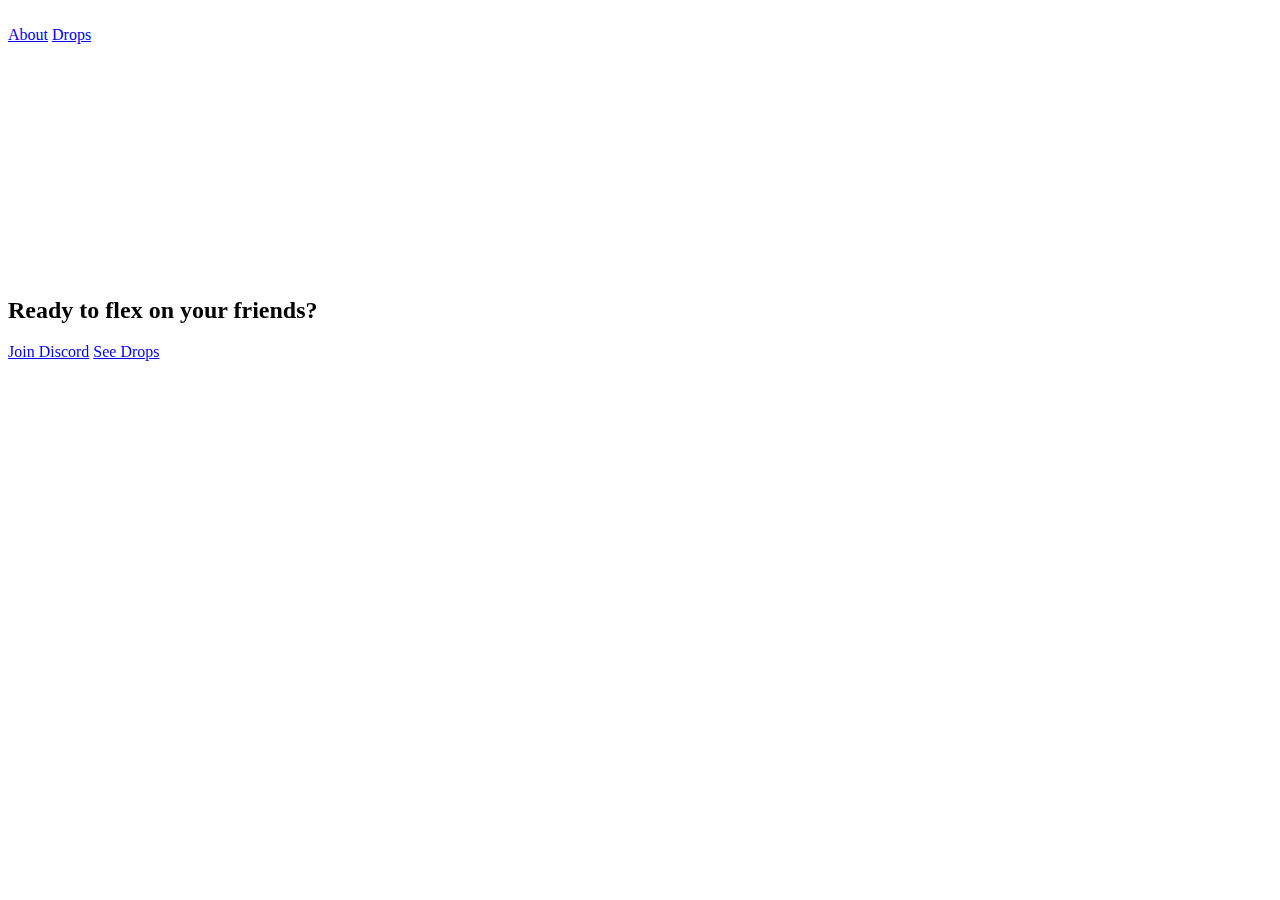
==== index.html @ 2b2eba32 "Upload All" ====
<!DOCTYPE html>
<!-- This site was created in Webflow. http://www.webflow.com -->
<!-- Last Published: Thu Dec 31 2020 03:26:33 GMT+0000 (Coordinated Universal Time) -->
<html data-wf-domain="knock-offz.webflow.io" data-wf-page="5fed0a3c72f67b501369cc61" data-wf-site="5fed0a3c148d168e999ea239" data-wf-status="1">
    <head>
        <meta charset="utf-8"/>
        <title>Landing page template - Webflow HTML website template</title>
        <meta content="width=device-width, initial-scale=1" name="viewport"/>
        <meta content="Webflow" name="generator"/>
        <link href="/CSS/styles.css" rel="stylesheet" type="text/css"/>
        <script src="https://ajax.googleapis.com/ajax/libs/webfont/1.6.26/webfont.js" type="text/javascript"></script>
        <script type="text/javascript">
            WebFont.load({
                google: {
                    families: ["Gothic A1:300,regular,500,600,700,800"]
                }
            });
        </script>
        <!--[if lt IE 9]><script src="https://cdnjs.cloudflare.com/ajax/libs/html5shiv/3.7.3/html5shiv.min.js" type="text/javascript"></script><![endif]-->
        <script type="text/javascript">
            !function(o, c) {
                var n = c.documentElement
                  , t = " w-mod-";
                n.className += t + "js",
                ("ontouchstart"in o || o.DocumentTouch && c instanceof DocumentTouch) && (n.className += t + "touch")
            }(window, document);
        </script>
        <link href="https://uploads-ssl.webflow.com/img/favicon.ico" rel="shortcut icon" type="image/x-icon"/>
        <link href="https://uploads-ssl.webflow.com/img/webclip.png" rel="apple-touch-icon"/>
    </head>
    <body class="body">
        <div class="hero">
            <div data-collapse="medium" data-animation="default" data-duration="400" data-doc-height="1" role="banner" class="nav w-nav">
                <div class="nav-inner">
                    <div class="nav-logo-wrap">
                        <a href="#" class="brand w-nav-brand">
                            <img src="https://uploads-ssl.webflow.com/5fed0a3c148d168e999ea239/5fed2b723d451a4222a7e1fe_Untitled%20(1).png" width="291" sizes="291px" srcset="https://uploads-ssl.webflow.com/5fed0a3c148d168e999ea239/5fed2b723d451a4222a7e1fe_Untitled%20(1)-p-500.png 500w, https://uploads-ssl.webflow.com/5fed0a3c148d168e999ea239/5fed2b723d451a4222a7e1fe_Untitled%20(1)-p-800.png 800w, https://uploads-ssl.webflow.com/5fed0a3c148d168e999ea239/5fed2b723d451a4222a7e1fe_Untitled%20(1)-p-1080.png 1080w, https://uploads-ssl.webflow.com/5fed0a3c148d168e999ea239/5fed2b723d451a4222a7e1fe_Untitled%20(1)-p-1600.png 1600w, https://uploads-ssl.webflow.com/5fed0a3c148d168e999ea239/5fed2b723d451a4222a7e1fe_Untitled%20(1).png 1920w" alt=""/>
                        </a>
                    </div>
                    <div class="nav-menu-wrap">
                        <nav role="navigation" class="nav-menu-2 w-nav-menu">
                            <a href="#" class="nav-link w-nav-link">About</a>
                            <a href="/image-license-info" class="nav-link w-nav-link">Drops</a>
                        </nav>
                        <div class="menu-button w-nav-button">
                            <div class="menu-icon w-icon-nav-menu"></div>
                        </div>
                    </div>
                </div>
            </div>
        </div>
        <div class="section center">
            <img src="https://uploads-ssl.webflow.com/5fed0a3c148d168e999ea239/5fed0a3c72f67b8a9769ccba_arrow.svg" alt="" class="arrow"/>
            <div data-w-id="6b220cb1-4b9c-7fb0-75b9-53ff4a6c35a2" style="-webkit-transform:translate3d(0, 30PX, 0) scale3d(1, 1, 1) rotateX(0) rotateY(0) rotateZ(0) skew(0, 0);-moz-transform:translate3d(0, 30PX, 0) scale3d(1, 1, 1) rotateX(0) rotateY(0) rotateZ(0) skew(0, 0);-ms-transform:translate3d(0, 30PX, 0) scale3d(1, 1, 1) rotateX(0) rotateY(0) rotateZ(0) skew(0, 0);transform:translate3d(0, 30PX, 0) scale3d(1, 1, 1) rotateX(0) rotateY(0) rotateZ(0) skew(0, 0);opacity:0" class="hero-content">
                <h1 class="heading-3">Replicas</h1>
                <h3 class="hero-subhead">Best Quality, Best Price, Best Products</h3>
                <a href="https://discord.gg/gg2yycAX" target="_blank" class="button w-button">Join Discord</a>
            </div>
            <img src="https://uploads-ssl.webflow.com/5fed0a3c148d168e999ea239/5fed34bbb9e689dfbba9225a_Juice%20box.png" loading="lazy" style="-webkit-transform:translate3d(0, 60PX, 0) scale3d(1, 1, 1) rotateX(0) rotateY(0) rotateZ(0) skew(0, 0);-moz-transform:translate3d(0, 60PX, 0) scale3d(1, 1, 1) rotateX(0) rotateY(0) rotateZ(0) skew(0, 0);-ms-transform:translate3d(0, 60PX, 0) scale3d(1, 1, 1) rotateX(0) rotateY(0) rotateZ(0) skew(0, 0);transform:translate3d(0, 60PX, 0) scale3d(1, 1, 1) rotateX(0) rotateY(0) rotateZ(0) skew(0, 0);opacity:0" width="990" data-w-id="77e69727-c455-8e07-0990-833a661c94ea" alt="" class="hero-image"/>
        </div>
        <div class="bottom-image-wrap w-clearfix">
            <img src="https://uploads-ssl.webflow.com/5fed0a3c148d168e999ea239/5fed3c218ef403497ccfd1d7_cover.1548171.2400x600-removebg-preview%20(2).png" width="2597" sizes="100vw" srcset="https://uploads-ssl.webflow.com/5fed0a3c148d168e999ea239/5fed3c218ef403497ccfd1d7_cover.1548171.2400x600-removebg-preview%20(2)-p-500.png 500w, https://uploads-ssl.webflow.com/5fed0a3c148d168e999ea239/5fed3c218ef403497ccfd1d7_cover.1548171.2400x600-removebg-preview%20(2)-p-800.png 800w, https://uploads-ssl.webflow.com/5fed0a3c148d168e999ea239/5fed3c218ef403497ccfd1d7_cover.1548171.2400x600-removebg-preview%20(2).png 1000w" alt="" class="image-5"/>
        </div>
        <div id="download" class="section wide purple">
            <div data-w-id="376e2a1f-ec70-0dab-11ea-b1863101e37b" style="-webkit-transform:translate3d(0, 40PX, 0) scale3d(1, 1, 1) rotateX(0) rotateY(0) rotateZ(0) skew(0, 0);-moz-transform:translate3d(0, XMR(0, XMR40PX, 0) scale3d(1, 1, 1) rotateX(0) rotateY(0) rotateZ(0) skew(0, 0);opacity:0" class="wrap">
                <h2>Ready to flex on your friends?</h2>
                <div class="button-wrap">
                    <a href="https://discord.gg/gg2yycAX" target="_blank" class="button w-button">Join Discord</a>
                    <a href="#" class="button contact w-button">See Drops</a>
                </div>
            </div>
        </div>
        <script src="https://d3e54v103j8qbb.cloudfront.net/js/jquery-3.5.1.min.dc5e7f18c8.js?site=5fed0a3c148d168e999ea239" type="text/javascript" integrity="sha256-9/aliU8dGd2tb6OSsuzixeV4y/faTqgFtohetphbbj0=" crossorigin="anonymous"></script>
        <script src="/JS/back.js" type="text/javascript"></script>
        <!--[if lte IE 9]><script src="//cdnjs.cloudflare.com/ajax/libs/placeholders/3.0.2/placeholders.min.js"></script><![endif]-->
    </body>
</html>
---- CSS/styles.css ----
#HTML_1 {
  block-size: 969px;
  box-sizing: border-box;
  height: 969px;
  inline-size: 1348px;
  perspective-origin: 674px 484.5px;
  text-size-adjust: 100%;
  transform-origin: 674px 484.5px;
  width: 1348px;
  font: 16px sans-serif;
}/*#HTML_1*/

#HTML_1:after {
  text-size-adjust: 100%;
  font: 16px sans-serif;
}/*#HTML_1:after*/

#HTML_1:before {
  text-size-adjust: 100%;
  font: 16px sans-serif;
}/*#HTML_1:before*/

#HEAD_2, #META_3, #META_5, #LINK_7, #LINK_9, #SCRIPT_11, #LINK_13 {
  box-sizing: border-box;
  text-size-adjust: 100%;
  font: 16px sans-serif;
}/*#HEAD_2, #META_3, #META_5, #LINK_7, #LINK_9, #SCRIPT_11, #LINK_13*/

#HEAD_2:after, #META_3:after, #META_5:after, #LINK_7:after, #LINK_9:after, #SCRIPT_11:after, #LINK_13:after {
  text-size-adjust: 100%;
  font: 16px sans-serif;
}/*#HEAD_2:after, #META_3:after, #META_5:after, #LINK_7:after, #LINK_9:after, #SCRIPT_11:after, #LINK_13:after*/

#HEAD_2:before, #META_3:before, #META_5:before, #LINK_7:before, #LINK_9:before, #SCRIPT_11:before, #LINK_13:before {
  text-size-adjust: 100%;
  font: 16px sans-serif;
}/*#HEAD_2:before, #META_3:before, #META_5:before, #LINK_7:before, #LINK_9:before, #SCRIPT_11:before, #LINK_13:before*/

#TITLE_4, #META_6, #SCRIPT_10 {
  box-sizing: border-box;
  text-size-adjust: 100%;
  font: 16px sans-serif;
}/*#TITLE_4, #META_6, #SCRIPT_10*/

#TITLE_4:after, #META_6:after, #SCRIPT_10:after {
  text-size-adjust: 100%;
  font: 16px sans-serif;
}/*#TITLE_4:after, #META_6:after, #SCRIPT_10:after*/

#TITLE_4:before, #META_6:before, #SCRIPT_10:before {
  text-size-adjust: 100%;
  font: 16px sans-serif;
}/*#TITLE_4:before, #META_6:before, #SCRIPT_10:before*/

#SCRIPT_8, #LINK_12 {
  box-sizing: border-box;
  text-size-adjust: 100%;
  font: 16px sans-serif;
}/*#SCRIPT_8, #LINK_12*/

#SCRIPT_8:after, #LINK_12:after {
  text-size-adjust: 100%;
  font: 16px sans-serif;
}/*#SCRIPT_8:after, #LINK_12:after*/

#SCRIPT_8:before, #LINK_12:before {
  text-size-adjust: 100%;
  font: 16px sans-serif;
}/*#SCRIPT_8:before, #LINK_12:before*/

#BODY_14 {
  block-size: 1655px;
  border-block-end-color: rgb(51, 51, 51);
  border-block-start-color: rgb(51, 51, 51);
  border-inline-end-color: rgb(51, 51, 51);
  border-inline-start-color: rgb(51, 51, 51);
  box-sizing: border-box;
  caret-color: rgb(51, 51, 51);
  color: rgb(51, 51, 51);
  column-rule-color: rgb(51, 51, 51);
  height: 1655px;
  inline-size: 1348px;
  margin-block-end: 0px;
  margin-block-start: 0px;
  margin-inline-end: 0px;
  margin-inline-start: 0px;
  min-block-size: 100%;
  min-height: 100%;
  perspective-origin: 674px 827.5px;
  text-decoration: none solid rgb(51, 51, 51);
  text-size-adjust: 100%;
  transform-origin: 674px 827.5px;
  width: 1348px;
  border: 0px none rgb(51, 51, 51);
  font: 14px / 20px "Gothic A1", sans-serif;
  margin: 0px;
  outline: rgb(51, 51, 51) none 0px;
}/*#BODY_14*/

#BODY_14:after {
  border-block-end-color: rgb(51, 51, 51);
  border-block-start-color: rgb(51, 51, 51);
  border-inline-end-color: rgb(51, 51, 51);
  border-inline-start-color: rgb(51, 51, 51);
  caret-color: rgb(51, 51, 51);
  color: rgb(51, 51, 51);
  column-rule-color: rgb(51, 51, 51);
  text-decoration: none solid rgb(51, 51, 51);
  text-size-adjust: 100%;
  border: 0px none rgb(51, 51, 51);
  font: 14px / 20px "Gothic A1", sans-serif;
  outline: rgb(51, 51, 51) none 0px;
}/*#BODY_14:after*/

#BODY_14:before {
  border-block-end-color: rgb(51, 51, 51);
  border-block-start-color: rgb(51, 51, 51);
  border-inline-end-color: rgb(51, 51, 51);
  border-inline-start-color: rgb(51, 51, 51);
  caret-color: rgb(51, 51, 51);
  color: rgb(51, 51, 51);
  column-rule-color: rgb(51, 51, 51);
  text-decoration: none solid rgb(51, 51, 51);
  text-size-adjust: 100%;
  border: 0px none rgb(51, 51, 51);
  font: 14px / 20px "Gothic A1", sans-serif;
  outline: rgb(51, 51, 51) none 0px;
}/*#BODY_14:before*/

#DIV_15 {
  block-size: 163.531px;
  bottom: 805.469px;
  box-sizing: border-box;
  caret-color: rgb(51, 51, 51);
  color: rgb(51, 51, 51);
  column-rule-color: rgb(51, 51, 51);
  display: flex;
  height: 163.531px;
  inline-size: 1348px;
  inset-block-end: 805.469px;
  inset-block-start: 0px;
  inset-inline-end: 0px;
  inset-inline-start: 0px;
  left: 0px;
  padding-inline-end: 136.5px;
  padding-inline-start: 136.5px;
  perspective-origin: 674px 81.7656px;
  position: absolute;
  right: 0px;
  text-decoration: none solid rgb(51, 51, 51);
  text-size-adjust: 100%;
  top: 0px;
  transform-origin: 674px 81.7656px;
  width: 1348px;
  z-index: 999999;
  font: 14px / 20px "Gothic A1", sans-serif;
  outline: rgb(51, 51, 51) none 0px;
  padding: 0px 136.5px;
}/*#DIV_15*/

#DIV_15:after {
  border-block-end-color: rgb(51, 51, 51);
  border-block-start-color: rgb(51, 51, 51);
  border-inline-end-color: rgb(51, 51, 51);
  border-inline-start-color: rgb(51, 51, 51);
  caret-color: rgb(51, 51, 51);
  color: rgb(51, 51, 51);
  column-rule-color: rgb(51, 51, 51);
  display: block;
  text-decoration: none solid rgb(51, 51, 51);
  text-size-adjust: 100%;
  border: 0px none rgb(51, 51, 51);
  font: 14px / 20px "Gothic A1", sans-serif;
  outline: rgb(51, 51, 51) none 0px;
}/*#DIV_15:after*/

#DIV_15:before {
  border-block-end-color: rgb(51, 51, 51);
  border-block-start-color: rgb(51, 51, 51);
  border-inline-end-color: rgb(51, 51, 51);
  border-inline-start-color: rgb(51, 51, 51);
  caret-color: rgb(51, 51, 51);
  color: rgb(51, 51, 51);
  column-rule-color: rgb(51, 51, 51);
  display: block;
  text-decoration: none solid rgb(51, 51, 51);
  text-size-adjust: 100%;
  border: 0px none rgb(51, 51, 51);
  font: 14px / 20px "Gothic A1", sans-serif;
  outline: rgb(51, 51, 51) none 0px;
}/*#DIV_15:before*/

#DIV_16 {
  align-items: center;
  block-size: 163.531px;
  border-block-end-color: rgb(51, 51, 51);
  border-block-start-color: rgb(51, 51, 51);
  border-inline-end-color: rgb(51, 51, 51);
  border-inline-start-color: rgb(51, 51, 51);
  bottom: 0px;
  box-sizing: border-box;
  caret-color: rgb(51, 51, 51);
  color: rgb(51, 51, 51);
  column-rule-color: rgb(51, 51, 51);
  display: flex;
  height: 163.531px;
  inline-size: 1092px;
  inset-block-end: 0px;
  inset-block-start: 0px;
  inset-inline-end: 0px;
  inset-inline-start: 0px;
  justify-content: space-between;
  left: 0px;
  min-block-size: auto;
  min-height: auto;
  min-inline-size: auto;
  min-width: auto;
  perspective-origin: 546px 81.7656px;
  position: relative;
  right: 0px;
  text-decoration: none solid rgb(51, 51, 51);
  text-size-adjust: 100%;
  top: 0px;
  transform-origin: 546px 81.7656px;
  width: 1092px;
  z-index: 1000;
  border: 0px none rgb(51, 51, 51);
  font: 14px / 20px "Gothic A1", sans-serif;
  outline: rgb(51, 51, 51) none 0px;
}/*#DIV_16*/

#DIV_16:after {
  block-size: 0px;
  border-block-end-color: rgb(51, 51, 51);
  border-block-start-color: rgb(51, 51, 51);
  border-inline-end-color: rgb(51, 51, 51);
  border-inline-start-color: rgb(51, 51, 51);
  caret-color: rgb(51, 51, 51);
  clear: both;
  color: rgb(51, 51, 51);
  column-rule-color: rgb(51, 51, 51);
  content: '"' '"';
  display: table;
  height: 0px;
  inline-size: 0px;
  min-block-size: auto;
  min-height: auto;
  min-inline-size: auto;
  min-width: auto;
  perspective-origin: 0px 0px;
  text-decoration: none solid rgb(51, 51, 51);
  text-size-adjust: 100%;
  transform-origin: 0px 0px;
  width: 0px;
  border: 0px none rgb(51, 51, 51);
  font: 14px / 20px "Gothic A1", sans-serif;
  grid-area: 1 / 1 / 2 / 2;
  grid-column: 1 / 2;
  grid-row: 1 / 2;
  outline: rgb(51, 51, 51) none 0px;
}/*#DIV_16:after*/

#DIV_16:before {
  block-size: 0px;
  border-block-end-color: rgb(51, 51, 51);
  border-block-start-color: rgb(51, 51, 51);
  border-inline-end-color: rgb(51, 51, 51);
  border-inline-start-color: rgb(51, 51, 51);
  caret-color: rgb(51, 51, 51);
  color: rgb(51, 51, 51);
  column-rule-color: rgb(51, 51, 51);
  content: '"' '"';
  display: table;
  height: 0px;
  inline-size: 0px;
  min-block-size: auto;
  min-height: auto;
  min-inline-size: auto;
  min-width: auto;
  perspective-origin: 0px 0px;
  text-decoration: none solid rgb(51, 51, 51);
  text-size-adjust: 100%;
  transform-origin: 0px 0px;
  width: 0px;
  border: 0px none rgb(51, 51, 51);
  font: 14px / 20px "Gothic A1", sans-serif;
  grid-area: 1 / 1 / 2 / 2;
  grid-column: 1 / 2;
  grid-row: 1 / 2;
  outline: rgb(51, 51, 51) none 0px;
}/*#DIV_16:before*/

#DIV_17 {
  align-items: center;
  block-size: 163.531px;
  border-block-end-color: rgba(255, 255, 255, 0.1);
  border-block-start-color: rgb(51, 51, 51);
  border-inline-end-color: rgb(51, 51, 51);
  border-inline-start-color: rgb(51, 51, 51);
  box-sizing: border-box;
  caret-color: rgb(51, 51, 51);
  color: rgb(51, 51, 51);
  column-rule-color: rgb(51, 51, 51);
  display: flex;
  height: 163.531px;
  inline-size: 1092px;
  justify-content: space-between;
  min-block-size: auto;
  min-height: auto;
  min-inline-size: auto;
  min-width: auto;
  perspective-origin: 546px 81.7656px;
  text-decoration: none solid rgb(51, 51, 51);
  text-size-adjust: 100%;
  transform-origin: 546px 81.7656px;
  width: 1092px;
  border-top: 0px none rgb(51, 51, 51);
  border-right: 0px none rgb(51, 51, 51);
  border-bottom: 0px none rgba(255, 255, 255, 0.1);
  border-left: 0px none rgb(51, 51, 51);
  font: 14px / 20px "Gothic A1", sans-serif;
  outline: rgb(51, 51, 51) none 0px;
}/*#DIV_17*/

#DIV_17:after {
  border-block-end-color: rgb(51, 51, 51);
  border-block-start-color: rgb(51, 51, 51);
  border-inline-end-color: rgb(51, 51, 51);
  border-inline-start-color: rgb(51, 51, 51);
  caret-color: rgb(51, 51, 51);
  color: rgb(51, 51, 51);
  column-rule-color: rgb(51, 51, 51);
  display: block;
  text-decoration: none solid rgb(51, 51, 51);
  text-size-adjust: 100%;
  border: 0px none rgb(51, 51, 51);
  font: 14px / 20px "Gothic A1", sans-serif;
  outline: rgb(51, 51, 51) none 0px;
}/*#DIV_17:after*/

#DIV_17:before {
  border-block-end-color: rgb(51, 51, 51);
  border-block-start-color: rgb(51, 51, 51);
  border-inline-end-color: rgb(51, 51, 51);
  border-inline-start-color: rgb(51, 51, 51);
  caret-color: rgb(51, 51, 51);
  color: rgb(51, 51, 51);
  column-rule-color: rgb(51, 51, 51);
  display: block;
  text-decoration: none solid rgb(51, 51, 51);
  text-size-adjust: 100%;
  border: 0px none rgb(51, 51, 51);
  font: 14px / 20px "Gothic A1", sans-serif;
  outline: rgb(51, 51, 51) none 0px;
}/*#DIV_17:before*/

#DIV_18 {
  block-size: 163.531px;
  border-block-end-color: rgb(51, 51, 51);
  border-block-start-color: rgb(51, 51, 51);
  border-inline-end-color: rgb(51, 51, 51);
  border-inline-start-color: rgb(51, 51, 51);
  box-sizing: border-box;
  caret-color: rgb(51, 51, 51);
  color: rgb(51, 51, 51);
  column-rule-color: rgb(51, 51, 51);
  height: 163.531px;
  inline-size: 291px;
  min-block-size: auto;
  min-height: auto;
  min-inline-size: auto;
  min-width: auto;
  perspective-origin: 145.5px 81.7656px;
  text-decoration: none solid rgb(51, 51, 51);
  text-size-adjust: 100%;
  transform-origin: 145.5px 81.7656px;
  width: 291px;
  border: 0px none rgb(51, 51, 51);
  flex: 0 0 auto;
  font: 14px / 20px "Gothic A1", sans-serif;
  outline: rgb(51, 51, 51) none 0px;
}/*#DIV_18*/

#DIV_18:after {
  border-block-end-color: rgb(51, 51, 51);
  border-block-start-color: rgb(51, 51, 51);
  border-inline-end-color: rgb(51, 51, 51);
  border-inline-start-color: rgb(51, 51, 51);
  caret-color: rgb(51, 51, 51);
  color: rgb(51, 51, 51);
  column-rule-color: rgb(51, 51, 51);
  text-decoration: none solid rgb(51, 51, 51);
  text-size-adjust: 100%;
  border: 0px none rgb(51, 51, 51);
  font: 14px / 20px "Gothic A1", sans-serif;
  outline: rgb(51, 51, 51) none 0px;
}/*#DIV_18:after*/

#DIV_18:before {
  border-block-end-color: rgb(51, 51, 51);
  border-block-start-color: rgb(51, 51, 51);
  border-inline-end-color: rgb(51, 51, 51);
  border-inline-start-color: rgb(51, 51, 51);
  caret-color: rgb(51, 51, 51);
  color: rgb(51, 51, 51);
  column-rule-color: rgb(51, 51, 51);
  text-decoration: none solid rgb(51, 51, 51);
  text-size-adjust: 100%;
  border: 0px none rgb(51, 51, 51);
  font: 14px / 20px "Gothic A1", sans-serif;
  outline: rgb(51, 51, 51) none 0px;
}/*#DIV_18:before*/

#A_19 {
  block-size: 163.531px;
  border-block-end-color: rgb(51, 51, 51);
  border-block-start-color: rgb(51, 51, 51);
  border-inline-end-color: rgb(51, 51, 51);
  border-inline-start-color: rgb(51, 51, 51);
  bottom: 0px;
  box-sizing: border-box;
  caret-color: rgb(51, 51, 51);
  color: rgb(51, 51, 51);
  column-rule-color: rgb(51, 51, 51);
  display: block;
  float: left;
  height: 163.531px;
  inline-size: 291px;
  inset-block-end: 0px;
  inset-block-start: 0px;
  inset-inline-end: 0px;
  inset-inline-start: 0px;
  left: 0px;
  perspective-origin: 145.5px 81.7656px;
  position: relative;
  right: 0px;
  text-decoration: none solid rgb(51, 51, 51);
  text-size-adjust: 100%;
  top: 0px;
  transform-origin: 145.5px 81.7656px;
  width: 291px;
  border: 0px none rgb(51, 51, 51);
  font: 14px / 20px "Gothic A1", sans-serif;
  outline: rgb(51, 51, 51) none 0px;
}/*#A_19*/

#A_19:after {
  border-block-end-color: rgb(51, 51, 51);
  border-block-start-color: rgb(51, 51, 51);
  border-inline-end-color: rgb(51, 51, 51);
  border-inline-start-color: rgb(51, 51, 51);
  caret-color: rgb(51, 51, 51);
  color: rgb(51, 51, 51);
  column-rule-color: rgb(51, 51, 51);
  text-decoration: none solid rgb(51, 51, 51);
  text-size-adjust: 100%;
  border: 0px none rgb(51, 51, 51);
  font: 14px / 20px "Gothic A1", sans-serif;
  outline: rgb(51, 51, 51) none 0px;
}/*#A_19:after*/

#A_19:before {
  border-block-end-color: rgb(51, 51, 51);
  border-block-start-color: rgb(51, 51, 51);
  border-inline-end-color: rgb(51, 51, 51);
  border-inline-start-color: rgb(51, 51, 51);
  caret-color: rgb(51, 51, 51);
  color: rgb(51, 51, 51);
  column-rule-color: rgb(51, 51, 51);
  text-decoration: none solid rgb(51, 51, 51);
  text-size-adjust: 100%;
  border: 0px none rgb(51, 51, 51);
  font: 14px / 20px "Gothic A1", sans-serif;
  outline: rgb(51, 51, 51) none 0px;
}/*#A_19:before*/

#IMG_20 {
  block-size: 163.531px;
  border-block-end-color: rgb(51, 51, 51);
  border-block-start-color: rgb(51, 51, 51);
  border-inline-end-color: rgb(51, 51, 51);
  border-inline-start-color: rgb(51, 51, 51);
  box-sizing: border-box;
  caret-color: rgb(51, 51, 51);
  color: rgb(51, 51, 51);
  column-rule-color: rgb(51, 51, 51);
  cursor: pointer;
  display: inline-block;
  height: 163.531px;
  inline-size: 291px;
  max-inline-size: 100%;
  max-width: 100%;
  perspective-origin: 145.5px 81.7656px;
  text-decoration: none solid rgb(51, 51, 51);
  text-size-adjust: 100%;
  transform-origin: 145.5px 81.7656px;
  vertical-align: middle;
  width: 291px;
  border: 0px none rgb(51, 51, 51);
  font: 14px / 20px "Gothic A1", sans-serif;
  outline: rgb(51, 51, 51) none 0px;
}/*#IMG_20*/

#IMG_20:after {
  border-block-end-color: rgb(51, 51, 51);
  border-block-start-color: rgb(51, 51, 51);
  border-inline-end-color: rgb(51, 51, 51);
  border-inline-start-color: rgb(51, 51, 51);
  caret-color: rgb(51, 51, 51);
  color: rgb(51, 51, 51);
  column-rule-color: rgb(51, 51, 51);
  cursor: pointer;
  text-decoration: none solid rgb(51, 51, 51);
  text-size-adjust: 100%;
  border: 0px none rgb(51, 51, 51);
  font: 14px / 20px "Gothic A1", sans-serif;
  outline: rgb(51, 51, 51) none 0px;
}/*#IMG_20:after*/

#IMG_20:before {
  border-block-end-color: rgb(51, 51, 51);
  border-block-start-color: rgb(51, 51, 51);
  border-inline-end-color: rgb(51, 51, 51);
  border-inline-start-color: rgb(51, 51, 51);
  caret-color: rgb(51, 51, 51);
  color: rgb(51, 51, 51);
  column-rule-color: rgb(51, 51, 51);
  cursor: pointer;
  text-decoration: none solid rgb(51, 51, 51);
  text-size-adjust: 100%;
  border: 0px none rgb(51, 51, 51);
  font: 14px / 20px "Gothic A1", sans-serif;
  outline: rgb(51, 51, 51) none 0px;
}/*#IMG_20:before*/

#DIV_21 {
  block-size: 100px;
  border-block-end-color: rgb(51, 51, 51);
  border-block-start-color: rgb(51, 51, 51);
  border-inline-end-color: rgb(51, 51, 51);
  border-inline-start-color: rgb(51, 51, 51);
  box-sizing: border-box;
  caret-color: rgb(51, 51, 51);
  color: rgb(51, 51, 51);
  column-rule-color: rgb(51, 51, 51);
  height: 100px;
  inline-size: 145.922px;
  min-block-size: auto;
  min-height: auto;
  min-inline-size: auto;
  min-width: auto;
  perspective-origin: 72.9531px 50px;
  text-decoration: none solid rgb(51, 51, 51);
  text-size-adjust: 100%;
  transform-origin: 72.9609px 50px;
  width: 145.922px;
  border: 0px none rgb(51, 51, 51);
  font: 14px / 20px "Gothic A1", sans-serif;
  outline: rgb(51, 51, 51) none 0px;
}/*#DIV_21*/

#DIV_21:after {
  border-block-end-color: rgb(51, 51, 51);
  border-block-start-color: rgb(51, 51, 51);
  border-inline-end-color: rgb(51, 51, 51);
  border-inline-start-color: rgb(51, 51, 51);
  caret-color: rgb(51, 51, 51);
  color: rgb(51, 51, 51);
  column-rule-color: rgb(51, 51, 51);
  text-decoration: none solid rgb(51, 51, 51);
  text-size-adjust: 100%;
  border: 0px none rgb(51, 51, 51);
  font: 14px / 20px "Gothic A1", sans-serif;
  outline: rgb(51, 51, 51) none 0px;
}/*#DIV_21:after*/

#DIV_21:before {
  border-block-end-color: rgb(51, 51, 51);
  border-block-start-color: rgb(51, 51, 51);
  border-inline-end-color: rgb(51, 51, 51);
  border-inline-start-color: rgb(51, 51, 51);
  caret-color: rgb(51, 51, 51);
  color: rgb(51, 51, 51);
  column-rule-color: rgb(51, 51, 51);
  text-decoration: none solid rgb(51, 51, 51);
  text-size-adjust: 100%;
  border: 0px none rgb(51, 51, 51);
  font: 14px / 20px "Gothic A1", sans-serif;
  outline: rgb(51, 51, 51) none 0px;
}/*#DIV_21:before*/

#NAV_22 {
  block-size: 100px;
  border-block-end-color: rgb(51, 51, 51);
  border-block-start-color: rgb(51, 51, 51);
  border-inline-end-color: rgb(51, 51, 51);
  border-inline-start-color: rgb(51, 51, 51);
  bottom: 0px;
  box-sizing: border-box;
  caret-color: rgb(51, 51, 51);
  color: rgb(51, 51, 51);
  column-rule-color: rgb(51, 51, 51);
  float: right;
  height: 100px;
  inline-size: 145.922px;
  inset-block-end: 0px;
  inset-block-start: 0px;
  inset-inline-end: 0px;
  inset-inline-start: 0px;
  left: 0px;
  perspective-origin: 72.9531px 50px;
  position: relative;
  right: 0px;
  text-decoration: none solid rgb(51, 51, 51);
  text-size-adjust: 100%;
  top: 0px;
  transform-origin: 72.9609px 50px;
  width: 145.922px;
  border: 0px none rgb(51, 51, 51);
  font: 14px / 20px "Gothic A1", sans-serif;
  outline: rgb(51, 51, 51) none 0px;
}/*#NAV_22*/

#NAV_22:after {
  border-block-end-color: rgb(51, 51, 51);
  border-block-start-color: rgb(51, 51, 51);
  border-inline-end-color: rgb(51, 51, 51);
  border-inline-start-color: rgb(51, 51, 51);
  caret-color: rgb(51, 51, 51);
  color: rgb(51, 51, 51);
  column-rule-color: rgb(51, 51, 51);
  text-decoration: none solid rgb(51, 51, 51);
  text-size-adjust: 100%;
  border: 0px none rgb(51, 51, 51);
  font: 14px / 20px "Gothic A1", sans-serif;
  outline: rgb(51, 51, 51) none 0px;
}/*#NAV_22:after*/

#NAV_22:before {
  border-block-end-color: rgb(51, 51, 51);
  border-block-start-color: rgb(51, 51, 51);
  border-inline-end-color: rgb(51, 51, 51);
  border-inline-start-color: rgb(51, 51, 51);
  caret-color: rgb(51, 51, 51);
  color: rgb(51, 51, 51);
  column-rule-color: rgb(51, 51, 51);
  text-decoration: none solid rgb(51, 51, 51);
  text-size-adjust: 100%;
  border: 0px none rgb(51, 51, 51);
  font: 14px / 20px "Gothic A1", sans-serif;
  outline: rgb(51, 51, 51) none 0px;
}/*#NAV_22:before*/

#A_23 {
  block-size: 80px;
  border-block-end-color: rgb(255, 255, 255);
  border-block-start-color: rgb(255, 255, 255);
  border-inline-end-color: rgb(255, 255, 255);
  border-inline-start-color: rgb(255, 255, 255);
  bottom: 0px;
  box-sizing: border-box;
  caret-color: rgb(255, 255, 255);
  color: rgb(255, 255, 255);
  column-rule-color: rgb(255, 255, 255);
  display: inline-block;
  height: 80px;
  inline-size: 43.0312px;
  inset-block-end: 0px;
  inset-block-start: 0px;
  inset-inline-end: 0px;
  inset-inline-start: 0px;
  left: 0px;
  margin-block-end: 20px;
  margin-inline-end: 15px;
  margin-inline-start: 15px;
  padding-block-end: 20px;
  padding-block-start: 40px;
  perspective-origin: 21.5156px 40px;
  position: relative;
  right: 0px;
  text-align: left;
  text-decoration: none solid rgb(255, 255, 255);
  text-size-adjust: 100%;
  top: 0px;
  transform-origin: 21.5156px 40px;
  vertical-align: top;
  width: 43.0312px;
  border: 0px none rgb(255, 255, 255);
  font: 16px / 20px "Gothic A1", sans-serif;
  margin: 0px 15px 20px;
  outline: rgb(255, 255, 255) none 0px;
  padding: 40px 0px 20px;
}/*#A_23*/

#A_23:after {
  border-block-end-color: rgb(255, 255, 255);
  border-block-start-color: rgb(255, 255, 255);
  border-inline-end-color: rgb(255, 255, 255);
  border-inline-start-color: rgb(255, 255, 255);
  caret-color: rgb(255, 255, 255);
  color: rgb(255, 255, 255);
  column-rule-color: rgb(255, 255, 255);
  text-align: left;
  text-decoration: none solid rgb(255, 255, 255);
  text-size-adjust: 100%;
  border: 0px none rgb(255, 255, 255);
  font: 16px / 20px "Gothic A1", sans-serif;
  outline: rgb(255, 255, 255) none 0px;
}/*#A_23:after*/

#A_23:before {
  border-block-end-color: rgb(255, 255, 255);
  border-block-start-color: rgb(255, 255, 255);
  border-inline-end-color: rgb(255, 255, 255);
  border-inline-start-color: rgb(255, 255, 255);
  caret-color: rgb(255, 255, 255);
  color: rgb(255, 255, 255);
  column-rule-color: rgb(255, 255, 255);
  text-align: left;
  text-decoration: none solid rgb(255, 255, 255);
  text-size-adjust: 100%;
  border: 0px none rgb(255, 255, 255);
  font: 16px / 20px "Gothic A1", sans-serif;
  outline: rgb(255, 255, 255) none 0px;
}/*#A_23:before*/

#A_24 {
  block-size: 80px;
  border-block-end-color: rgb(255, 255, 255);
  border-block-start-color: rgb(255, 255, 255);
  border-inline-end-color: rgb(255, 255, 255);
  border-inline-start-color: rgb(255, 255, 255);
  bottom: 0px;
  box-sizing: border-box;
  caret-color: rgb(255, 255, 255);
  color: rgb(255, 255, 255);
  column-rule-color: rgb(255, 255, 255);
  display: inline-block;
  height: 80px;
  inline-size: 42.8906px;
  inset-block-end: 0px;
  inset-block-start: 0px;
  inset-inline-end: 0px;
  inset-inline-start: 0px;
  left: 0px;
  margin-block-end: 20px;
  margin-inline-end: 15px;
  margin-inline-start: 15px;
  padding-block-end: 20px;
  padding-block-start: 40px;
  perspective-origin: 21.4375px 40px;
  position: relative;
  right: 0px;
  text-align: left;
  text-decoration: none solid rgb(255, 255, 255);
  text-size-adjust: 100%;
  top: 0px;
  transform-origin: 21.4453px 40px;
  vertical-align: top;
  width: 42.8906px;
  border: 0px none rgb(255, 255, 255);
  font: 16px / 20px "Gothic A1", sans-serif;
  margin: 0px 15px 20px;
  outline: rgb(255, 255, 255) none 0px;
  padding: 40px 0px 20px;
}/*#A_24*/

#A_24:after {
  border-block-end-color: rgb(255, 255, 255);
  border-block-start-color: rgb(255, 255, 255);
  border-inline-end-color: rgb(255, 255, 255);
  border-inline-start-color: rgb(255, 255, 255);
  caret-color: rgb(255, 255, 255);
  color: rgb(255, 255, 255);
  column-rule-color: rgb(255, 255, 255);
  text-align: left;
  text-decoration: none solid rgb(255, 255, 255);
  text-size-adjust: 100%;
  border: 0px none rgb(255, 255, 255);
  font: 16px / 20px "Gothic A1", sans-serif;
  outline: rgb(255, 255, 255) none 0px;
}/*#A_24:after*/

#A_24:before {
  border-block-end-color: rgb(255, 255, 255);
  border-block-start-color: rgb(255, 255, 255);
  border-inline-end-color: rgb(255, 255, 255);
  border-inline-start-color: rgb(255, 255, 255);
  caret-color: rgb(255, 255, 255);
  color: rgb(255, 255, 255);
  column-rule-color: rgb(255, 255, 255);
  text-align: left;
  text-decoration: none solid rgb(255, 255, 255);
  text-size-adjust: 100%;
  border: 0px none rgb(255, 255, 255);
  font: 16px / 20px "Gothic A1", sans-serif;
  outline: rgb(255, 255, 255) none 0px;
}/*#A_24:before*/

#DIV_25 {
  border-block-end-color: rgb(51, 51, 51);
  border-block-start-color: rgb(51, 51, 51);
  border-inline-end-color: rgb(51, 51, 51);
  border-inline-start-color: rgb(51, 51, 51);
  box-sizing: border-box;
  caret-color: rgb(51, 51, 51);
  color: rgb(51, 51, 51);
  column-rule-color: rgb(51, 51, 51);
  cursor: pointer;
  display: none;
  float: right;
  padding-block-end: 18px;
  padding-block-start: 18px;
  padding-inline-end: 18px;
  padding-inline-start: 18px;
  position: relative;
  text-decoration: none solid rgb(51, 51, 51);
  text-size-adjust: 100%;
  user-select: text;
  border: 0px none rgb(51, 51, 51);
  font: 24px / 20px "Gothic A1", sans-serif;
  outline: rgb(51, 51, 51) none 0px;
  padding: 18px;
}/*#DIV_25*/

#DIV_25:after {
  border-block-end-color: rgb(51, 51, 51);
  border-block-start-color: rgb(51, 51, 51);
  border-inline-end-color: rgb(51, 51, 51);
  border-inline-start-color: rgb(51, 51, 51);
  caret-color: rgb(51, 51, 51);
  color: rgb(51, 51, 51);
  column-rule-color: rgb(51, 51, 51);
  cursor: pointer;
  text-decoration: none solid rgb(51, 51, 51);
  text-size-adjust: 100%;
  user-select: text;
  border: 0px none rgb(51, 51, 51);
  font: 24px / 20px "Gothic A1", sans-serif;
  outline: rgb(51, 51, 51) none 0px;
}/*#DIV_25:after*/

#DIV_25:before {
  border-block-end-color: rgb(51, 51, 51);
  border-block-start-color: rgb(51, 51, 51);
  border-inline-end-color: rgb(51, 51, 51);
  border-inline-start-color: rgb(51, 51, 51);
  caret-color: rgb(51, 51, 51);
  color: rgb(51, 51, 51);
  column-rule-color: rgb(51, 51, 51);
  cursor: pointer;
  text-decoration: none solid rgb(51, 51, 51);
  text-size-adjust: 100%;
  user-select: text;
  border: 0px none rgb(51, 51, 51);
  font: 24px / 20px "Gothic A1", sans-serif;
  outline: rgb(51, 51, 51) none 0px;
}/*#DIV_25:before*/

#DIV_26 {
  border-block-end-color: rgb(51, 51, 51);
  border-block-start-color: rgb(51, 51, 51);
  border-inline-end-color: rgb(51, 51, 51);
  border-inline-start-color: rgb(51, 51, 51);
  box-sizing: border-box;
  caret-color: rgb(51, 51, 51);
  color: rgb(51, 51, 51);
  column-rule-color: rgb(51, 51, 51);
  cursor: pointer;
  speak: none;
  text-decoration: none solid rgb(51, 51, 51);
  text-size-adjust: 100%;
  user-select: text;
  border: 0px none rgb(51, 51, 51);
  font: 24px / 24px webflow-icons;
  outline: rgb(51, 51, 51) none 0px;
}/*#DIV_26*/

#DIV_26:after {
  border-block-end-color: rgb(51, 51, 51);
  border-block-start-color: rgb(51, 51, 51);
  border-inline-end-color: rgb(51, 51, 51);
  border-inline-start-color: rgb(51, 51, 51);
  caret-color: rgb(51, 51, 51);
  color: rgb(51, 51, 51);
  column-rule-color: rgb(51, 51, 51);
  cursor: pointer;
  speak: none;
  text-decoration: none solid rgb(51, 51, 51);
  text-size-adjust: 100%;
  user-select: text;
  border: 0px none rgb(51, 51, 51);
  font: 24px / 24px webflow-icons;
  outline: rgb(51, 51, 51) none 0px;
}/*#DIV_26:after*/

#DIV_26:before {
  border-block-end-color: rgb(51, 51, 51);
  border-block-start-color: rgb(51, 51, 51);
  border-inline-end-color: rgb(51, 51, 51);
  border-inline-start-color: rgb(51, 51, 51);
  caret-color: rgb(51, 51, 51);
  color: rgb(51, 51, 51);
  column-rule-color: rgb(51, 51, 51);
  content: '""';
  cursor: pointer;
  speak: none;
  text-decoration: none solid rgb(51, 51, 51);
  text-size-adjust: 100%;
  user-select: text;
  border: 0px none rgb(51, 51, 51);
  font: 24px / 24px webflow-icons;
  outline: rgb(51, 51, 51) none 0px;
}/*#DIV_26:before*/

#DIV_27 {
  border-block-end-color: rgb(51, 51, 51);
  border-block-start-color: rgb(51, 51, 51);
  border-inline-end-color: rgb(51, 51, 51);
  border-inline-start-color: rgb(51, 51, 51);
  box-sizing: border-box;
  caret-color: rgb(51, 51, 51);
  color: rgb(51, 51, 51);
  column-rule-color: rgb(51, 51, 51);
  display: none;
  inline-size: 100%;
  inset-block-start: 100%;
  inset-inline-end: 0px;
  inset-inline-start: 0px;
  left: 0px;
  position: absolute;
  right: 0px;
  text-decoration: none solid rgb(51, 51, 51);
  text-size-adjust: 100%;
  top: 100%;
  width: 100%;
  border: 0px none rgb(51, 51, 51);
  font: 14px / 20px "Gothic A1", sans-serif;
  outline: rgb(51, 51, 51) none 0px;
  overflow: hidden;
}/*#DIV_27*/

#DIV_27:after {
  border-block-end-color: rgb(51, 51, 51);
  border-block-start-color: rgb(51, 51, 51);
  border-inline-end-color: rgb(51, 51, 51);
  border-inline-start-color: rgb(51, 51, 51);
  caret-color: rgb(51, 51, 51);
  color: rgb(51, 51, 51);
  column-rule-color: rgb(51, 51, 51);
  text-decoration: none solid rgb(51, 51, 51);
  text-size-adjust: 100%;
  border: 0px none rgb(51, 51, 51);
  font: 14px / 20px "Gothic A1", sans-serif;
  outline: rgb(51, 51, 51) none 0px;
}/*#DIV_27:after*/

#DIV_27:before {
  border-block-end-color: rgb(51, 51, 51);
  border-block-start-color: rgb(51, 51, 51);
  border-inline-end-color: rgb(51, 51, 51);
  border-inline-start-color: rgb(51, 51, 51);
  caret-color: rgb(51, 51, 51);
  color: rgb(51, 51, 51);
  column-rule-color: rgb(51, 51, 51);
  text-decoration: none solid rgb(51, 51, 51);
  text-size-adjust: 100%;
  border: 0px none rgb(51, 51, 51);
  font: 14px / 20px "Gothic A1", sans-serif;
  outline: rgb(51, 51, 51) none 0px;
}/*#DIV_27:before*/

#DIV_28 {
  align-items: flex-start;
  block-size: 969px;
  border-block-end-color: rgb(51, 51, 51);
  border-block-start-color: rgb(51, 51, 51);
  border-inline-end-color: rgb(51, 51, 51);
  border-inline-start-color: rgb(51, 51, 51);
  bottom: 0px;
  box-sizing: border-box;
  caret-color: rgb(51, 51, 51);
  color: rgb(51, 51, 51);
  column-rule-color: rgb(51, 51, 51);
  display: flex;
  height: 969px;
  inline-size: 1348px;
  inset-block-end: 0px;
  inset-block-start: 0px;
  inset-inline-end: 0px;
  inset-inline-start: 0px;
  justify-content: center;
  left: 0px;
  perspective-origin: 674px 484.5px;
  position: relative;
  right: 0px;
  text-decoration: none solid rgb(51, 51, 51);
  text-size-adjust: 100%;
  top: 0px;
  transform-origin: 674px 484.5px;
  width: 1348px;
  background: rgb(207, 0, 99) linear-gradient(135deg, rgb(221, 17, 115), rgb(53, 14, 71)) repeat scroll 0% 0% / auto padding-box border-box;
  border: 0px none rgb(51, 51, 51);
  flex-flow: column nowrap;
  font: 14px / 20px "Gothic A1", sans-serif;
  outline: rgb(51, 51, 51) none 0px;
}/*#DIV_28*/

#DIV_28:after {
  border-block-end-color: rgb(51, 51, 51);
  border-block-start-color: rgb(51, 51, 51);
  border-inline-end-color: rgb(51, 51, 51);
  border-inline-start-color: rgb(51, 51, 51);
  caret-color: rgb(51, 51, 51);
  color: rgb(51, 51, 51);
  column-rule-color: rgb(51, 51, 51);
  display: block;
  text-decoration: none solid rgb(51, 51, 51);
  text-size-adjust: 100%;
  border: 0px none rgb(51, 51, 51);
  font: 14px / 20px "Gothic A1", sans-serif;
  outline: rgb(51, 51, 51) none 0px;
}/*#DIV_28:after*/

#DIV_28:before {
  border-block-end-color: rgb(51, 51, 51);
  border-block-start-color: rgb(51, 51, 51);
  border-inline-end-color: rgb(51, 51, 51);
  border-inline-start-color: rgb(51, 51, 51);
  caret-color: rgb(51, 51, 51);
  color: rgb(51, 51, 51);
  column-rule-color: rgb(51, 51, 51);
  display: block;
  text-decoration: none solid rgb(51, 51, 51);
  text-size-adjust: 100%;
  border: 0px none rgb(51, 51, 51);
  font: 14px / 20px "Gothic A1", sans-serif;
  outline: rgb(51, 51, 51) none 0px;
}/*#DIV_28:before*/

#IMG_29 {
  block-size: 40px;
  border-block-end-color: rgb(51, 51, 51);
  border-block-start-color: rgb(51, 51, 51);
  border-inline-end-color: rgb(51, 51, 51);
  border-inline-start-color: rgb(51, 51, 51);
  bottom: 30px;
  box-sizing: border-box;
  caret-color: rgb(51, 51, 51);
  color: rgb(51, 51, 51);
  column-rule-color: rgb(51, 51, 51);
  display: block;
  height: 40px;
  inline-size: 9px;
  inset-block-end: 30px;
  inset-block-start: 899px;
  inset-inline-end: 0px;
  inset-inline-start: 0px;
  left: 0px;
  max-inline-size: 100%;
  max-width: 100%;
  perspective-origin: 4.5px 20px;
  position: absolute;
  right: 0px;
  text-decoration: none solid rgb(51, 51, 51);
  text-size-adjust: 100%;
  top: 899px;
  transform-origin: 4.5px 20px;
  vertical-align: middle;
  width: 9px;
  border: 0px none rgb(51, 51, 51);
  font: 14px / 20px "Gothic A1", sans-serif;
  outline: rgb(51, 51, 51) none 0px;
}/*#IMG_29*/

#IMG_29:after {
  border-block-end-color: rgb(51, 51, 51);
  border-block-start-color: rgb(51, 51, 51);
  border-inline-end-color: rgb(51, 51, 51);
  border-inline-start-color: rgb(51, 51, 51);
  caret-color: rgb(51, 51, 51);
  color: rgb(51, 51, 51);
  column-rule-color: rgb(51, 51, 51);
  text-decoration: none solid rgb(51, 51, 51);
  text-size-adjust: 100%;
  border: 0px none rgb(51, 51, 51);
  font: 14px / 20px "Gothic A1", sans-serif;
  outline: rgb(51, 51, 51) none 0px;
}/*#IMG_29:after*/

#IMG_29:before {
  border-block-end-color: rgb(51, 51, 51);
  border-block-start-color: rgb(51, 51, 51);
  border-inline-end-color: rgb(51, 51, 51);
  border-inline-start-color: rgb(51, 51, 51);
  caret-color: rgb(51, 51, 51);
  color: rgb(51, 51, 51);
  column-rule-color: rgb(51, 51, 51);
  text-decoration: none solid rgb(51, 51, 51);
  text-size-adjust: 100%;
  border: 0px none rgb(51, 51, 51);
  font: 14px / 20px "Gothic A1", sans-serif;
  outline: rgb(51, 51, 51) none 0px;
}/*#IMG_29:before*/

#DIV_30 {
  block-size: 261px;
  border-block-end-color: rgb(51, 51, 51);
  border-block-start-color: rgb(51, 51, 51);
  border-inline-end-color: rgb(51, 51, 51);
  border-inline-start-color: rgb(51, 51, 51);
  bottom: 0px;
  box-sizing: border-box;
  caret-color: rgb(51, 51, 51);
  color: rgb(51, 51, 51);
  column-rule-color: rgb(51, 51, 51);
  height: 261px;
  inline-size: 1348px;
  inset-block-end: 0px;
  inset-block-start: 0px;
  inset-inline-end: 0px;
  inset-inline-start: 0px;
  left: 0px;
  min-block-size: auto;
  min-height: auto;
  min-inline-size: auto;
  min-width: auto;
  padding-inline-end: 96.9px;
  padding-inline-start: 136.5px;
  perspective-origin: 674px 130.5px;
  position: relative;
  right: 0px;
  text-decoration: none solid rgb(51, 51, 51);
  text-size-adjust: 100%;
  top: 0px;
  transform: matrix(1, 0, 0, 1, 0, 0);
  transform-origin: 674px 130.5px;
  transform-style: preserve-3d;
  width: 1348px;
  z-index: 90;
  border: 0px none rgb(51, 51, 51);
  font: 14px / 20px "Gothic A1", sans-serif;
  outline: rgb(51, 51, 51) none 0px;
  padding: 0px 96.9px 0px 136.5px;
}/*#DIV_30*/

#DIV_30:after {
  border-block-end-color: rgb(51, 51, 51);
  border-block-start-color: rgb(51, 51, 51);
  border-inline-end-color: rgb(51, 51, 51);
  border-inline-start-color: rgb(51, 51, 51);
  caret-color: rgb(51, 51, 51);
  color: rgb(51, 51, 51);
  column-rule-color: rgb(51, 51, 51);
  text-decoration: none solid rgb(51, 51, 51);
  text-size-adjust: 100%;
  border: 0px none rgb(51, 51, 51);
  font: 14px / 20px "Gothic A1", sans-serif;
  outline: rgb(51, 51, 51) none 0px;
}/*#DIV_30:after*/

#DIV_30:before {
  border-block-end-color: rgb(51, 51, 51);
  border-block-start-color: rgb(51, 51, 51);
  border-inline-end-color: rgb(51, 51, 51);
  border-inline-start-color: rgb(51, 51, 51);
  caret-color: rgb(51, 51, 51);
  color: rgb(51, 51, 51);
  column-rule-color: rgb(51, 51, 51);
  text-decoration: none solid rgb(51, 51, 51);
  text-size-adjust: 100%;
  border: 0px none rgb(51, 51, 51);
  font: 14px / 20px "Gothic A1", sans-serif;
  outline: rgb(51, 51, 51) none 0px;
}/*#DIV_30:before*/

#H1_31 {
  block-size: 96px;
  border-block-end-color: rgb(255, 255, 255);
  border-block-start-color: rgb(255, 255, 255);
  border-inline-end-color: rgb(255, 255, 255);
  border-inline-start-color: rgb(255, 255, 255);
  box-sizing: border-box;
  caret-color: rgb(255, 255, 255);
  color: rgb(255, 255, 255);
  column-rule-color: rgb(255, 255, 255);
  height: 96px;
  inline-size: 1114.61px;
  margin-block-end: 10px;
  margin-block-start: 20px;
  perspective-origin: 557.297px 48px;
  text-decoration: none solid rgb(255, 255, 255);
  text-size-adjust: 100%;
  transform-origin: 557.305px 48px;
  width: 1114.61px;
  border: 0px none rgb(255, 255, 255);
  font: 700 96.9px / 96.9px "Gothic A1", sans-serif;
  margin: 20px 0px 10px;
  outline: rgb(255, 255, 255) none 0px;
}/*#H1_31*/

#H1_31:after {
  border-block-end-color: rgb(255, 255, 255);
  border-block-start-color: rgb(255, 255, 255);
  border-inline-end-color: rgb(255, 255, 255);
  border-inline-start-color: rgb(255, 255, 255);
  caret-color: rgb(255, 255, 255);
  color: rgb(255, 255, 255);
  column-rule-color: rgb(255, 255, 255);
  text-decoration: none solid rgb(255, 255, 255);
  text-size-adjust: 100%;
  border: 0px none rgb(255, 255, 255);
  font: 700 96.9px / 96.9px "Gothic A1", sans-serif;
  outline: rgb(255, 255, 255) none 0px;
}/*#H1_31:after*/

#H1_31:before {
  border-block-end-color: rgb(255, 255, 255);
  border-block-start-color: rgb(255, 255, 255);
  border-inline-end-color: rgb(255, 255, 255);
  border-inline-start-color: rgb(255, 255, 255);
  caret-color: rgb(255, 255, 255);
  color: rgb(255, 255, 255);
  column-rule-color: rgb(255, 255, 255);
  text-decoration: none solid rgb(255, 255, 255);
  text-size-adjust: 100%;
  border: 0px none rgb(255, 255, 255);
  font: 700 96.9px / 96.9px "Gothic A1", sans-serif;
  outline: rgb(255, 255, 255) none 0px;
}/*#H1_31:before*/

#H3_32 {
  block-size: 44px;
  border-block-end-color: rgb(255, 255, 255);
  border-block-start-color: rgb(255, 255, 255);
  border-inline-end-color: rgb(255, 255, 255);
  border-inline-start-color: rgb(255, 255, 255);
  box-sizing: border-box;
  caret-color: rgb(255, 255, 255);
  color: rgb(255, 255, 255);
  column-rule-color: rgb(255, 255, 255);
  height: 44px;
  inline-size: 668.766px;
  margin-block-end: 25px;
  margin-block-start: 10px;
  max-inline-size: 60%;
  max-width: 60%;
  perspective-origin: 334.375px 22px;
  text-decoration: none solid rgb(255, 255, 255);
  text-size-adjust: 100%;
  transform-origin: 334.383px 22px;
  width: 668.766px;
  border: 0px none rgb(255, 255, 255);
  font: 30px / 44px "Gothic A1", sans-serif;
  margin: 10px 0px 25px;
  outline: rgb(255, 255, 255) none 0px;
}/*#H3_32*/

#H3_32:after {
  border-block-end-color: rgb(255, 255, 255);
  border-block-start-color: rgb(255, 255, 255);
  border-inline-end-color: rgb(255, 255, 255);
  border-inline-start-color: rgb(255, 255, 255);
  caret-color: rgb(255, 255, 255);
  color: rgb(255, 255, 255);
  column-rule-color: rgb(255, 255, 255);
  text-decoration: none solid rgb(255, 255, 255);
  text-size-adjust: 100%;
  border: 0px none rgb(255, 255, 255);
  font: 30px / 44px "Gothic A1", sans-serif;
  outline: rgb(255, 255, 255) none 0px;
}/*#H3_32:after*/

#H3_32:before {
  border-block-end-color: rgb(255, 255, 255);
  border-block-start-color: rgb(255, 255, 255);
  border-inline-end-color: rgb(255, 255, 255);
  border-inline-start-color: rgb(255, 255, 255);
  caret-color: rgb(255, 255, 255);
  color: rgb(255, 255, 255);
  column-rule-color: rgb(255, 255, 255);
  text-decoration: none solid rgb(255, 255, 255);
  text-size-adjust: 100%;
  border: 0px none rgb(255, 255, 255);
  font: 30px / 44px "Gothic A1", sans-serif;
  outline: rgb(255, 255, 255) none 0px;
}/*#H3_32:before*/

#A_33 {
  block-size: 66px;
  border-block-end-color: rgb(255, 255, 255);
  border-block-start-color: rgb(255, 255, 255);
  border-inline-end-color: rgb(255, 255, 255);
  border-inline-start-color: rgb(255, 255, 255);
  box-sizing: border-box;
  caret-color: rgb(255, 255, 255);
  color: rgb(255, 255, 255);
  column-rule-color: rgb(255, 255, 255);
  display: inline-block;
  height: 66px;
  inline-size: 172.531px;
  padding-block-end: 20px;
  padding-block-start: 20px;
  padding-inline-end: 40px;
  padding-inline-start: 40px;
  perspective-origin: 86.2656px 33px;
  text-align: center;
  text-decoration: none solid rgb(255, 255, 255);
  text-size-adjust: 100%;
  transform-origin: 86.2656px 33px;
  width: 172.531px;
  background: rgb(252, 10, 126) none repeat scroll 0% 0% / auto padding-box border-box;
  border: 0px none rgb(255, 255, 255);
  border-radius: 3px;
  font: 600 16px / 26px "Gothic A1", sans-serif;
  outline: rgb(255, 255, 255) none 0px;
  padding: 20px 40px;
  transition: background-color 0.5s cubic-bezier(0.789, 0.159, 0.25, 1) 0s, color 0.2s cubic-bezier(0.789, 0.159, 0.25, 1) 0s;
}/*#A_33*/

#A_33:after {
  border-block-end-color: rgb(255, 255, 255);
  border-block-start-color: rgb(255, 255, 255);
  border-inline-end-color: rgb(255, 255, 255);
  border-inline-start-color: rgb(255, 255, 255);
  caret-color: rgb(255, 255, 255);
  color: rgb(255, 255, 255);
  column-rule-color: rgb(255, 255, 255);
  text-align: center;
  text-decoration: none solid rgb(255, 255, 255);
  text-size-adjust: 100%;
  border: 0px none rgb(255, 255, 255);
  font: 600 16px / 26px "Gothic A1", sans-serif;
  outline: rgb(255, 255, 255) none 0px;
}/*#A_33:after*/

#A_33:before {
  border-block-end-color: rgb(255, 255, 255);
  border-block-start-color: rgb(255, 255, 255);
  border-inline-end-color: rgb(255, 255, 255);
  border-inline-start-color: rgb(255, 255, 255);
  caret-color: rgb(255, 255, 255);
  color: rgb(255, 255, 255);
  column-rule-color: rgb(255, 255, 255);
  text-align: center;
  text-decoration: none solid rgb(255, 255, 255);
  text-size-adjust: 100%;
  border: 0px none rgb(255, 255, 255);
  font: 600 16px / 26px "Gothic A1", sans-serif;
  outline: rgb(255, 255, 255) none 0px;
}/*#A_33:before*/

#IMG_34 {
  block-size: 823.641px;
  border-block-end-color: rgb(51, 51, 51);
  border-block-start-color: rgb(51, 51, 51);
  border-inline-end-color: rgb(51, 51, 51);
  border-inline-start-color: rgb(51, 51, 51);
  bottom: 0px;
  box-sizing: border-box;
  caret-color: rgb(51, 51, 51);
  color: rgb(51, 51, 51);
  column-rule-color: rgb(51, 51, 51);
  display: block;
  height: 823.641px;
  inline-size: 990px;
  inset-block-end: 0px;
  inset-block-start: 145.359px;
  inset-inline-end: 40.95px;
  inset-inline-start: 317.062px;
  left: 317.062px;
  max-inline-size: 100%;
  max-width: 100%;
  perspective-origin: 495px 411.812px;
  position: absolute;
  right: 40.95px;
  text-decoration: none solid rgb(51, 51, 51);
  text-size-adjust: 100%;
  top: 145.359px;
  transform: matrix(1, 0, 0, 1, 0, 0);
  transform-origin: 495px 411.82px;
  transform-style: preserve-3d;
  vertical-align: middle;
  width: 990px;
  border: 0px none rgb(51, 51, 51);
  font: 14px / 20px "Gothic A1", sans-serif;
  outline: rgb(51, 51, 51) none 0px;
  transition: opacity 0.2s ease 0s;
}/*#IMG_34*/

#IMG_34:after {
  border-block-end-color: rgb(51, 51, 51);
  border-block-start-color: rgb(51, 51, 51);
  border-inline-end-color: rgb(51, 51, 51);
  border-inline-start-color: rgb(51, 51, 51);
  caret-color: rgb(51, 51, 51);
  color: rgb(51, 51, 51);
  column-rule-color: rgb(51, 51, 51);
  text-decoration: none solid rgb(51, 51, 51);
  text-size-adjust: 100%;
  border: 0px none rgb(51, 51, 51);
  font: 14px / 20px "Gothic A1", sans-serif;
  outline: rgb(51, 51, 51) none 0px;
}/*#IMG_34:after*/

#IMG_34:before {
  border-block-end-color: rgb(51, 51, 51);
  border-block-start-color: rgb(51, 51, 51);
  border-inline-end-color: rgb(51, 51, 51);
  border-inline-start-color: rgb(51, 51, 51);
  caret-color: rgb(51, 51, 51);
  color: rgb(51, 51, 51);
  column-rule-color: rgb(51, 51, 51);
  text-decoration: none solid rgb(51, 51, 51);
  text-size-adjust: 100%;
  border: 0px none rgb(51, 51, 51);
  font: 14px / 20px "Gothic A1", sans-serif;
  outline: rgb(51, 51, 51) none 0px;
}/*#IMG_34:before*/

#DIV_35 {
  block-size: 337px;
  border-block-end-color: rgb(51, 51, 51);
  border-block-start-color: rgb(51, 51, 51);
  border-inline-end-color: rgb(51, 51, 51);
  border-inline-start-color: rgb(51, 51, 51);
  bottom: 0px;
  box-sizing: border-box;
  caret-color: rgb(51, 51, 51);
  color: rgb(51, 51, 51);
  column-rule-color: rgb(51, 51, 51);
  height: 337px;
  inline-size: 1348px;
  inset-block-end: 0px;
  inset-block-start: 0px;
  inset-inline-end: 0px;
  inset-inline-start: 0px;
  left: 0px;
  max-inline-size: 100%;
  max-width: 100%;
  perspective-origin: 674px 168.5px;
  position: relative;
  right: 0px;
  text-decoration: none solid rgb(51, 51, 51);
  text-size-adjust: 100%;
  top: 0px;
  transform-origin: 674px 168.5px;
  width: 1348px;
  border: 0px none rgb(51, 51, 51);
  font: 14px / 20px "Gothic A1", sans-serif;
  outline: rgb(51, 51, 51) none 0px;
  overflow: hidden;
}/*#DIV_35*/

#DIV_35:after {
  block-size: 0px;
  border-block-end-color: rgb(51, 51, 51);
  border-block-start-color: rgb(51, 51, 51);
  border-inline-end-color: rgb(51, 51, 51);
  border-inline-start-color: rgb(51, 51, 51);
  caret-color: rgb(51, 51, 51);
  clear: both;
  color: rgb(51, 51, 51);
  column-rule-color: rgb(51, 51, 51);
  content: '"' '"';
  display: table;
  height: 0px;
  inline-size: 0px;
  perspective-origin: 0px 0px;
  text-decoration: none solid rgb(51, 51, 51);
  text-size-adjust: 100%;
  transform-origin: 0px 0px;
  width: 0px;
  border: 0px none rgb(51, 51, 51);
  font: 14px / 20px "Gothic A1", sans-serif;
  grid-area: 1 / 1 / 2 / 2;
  grid-column: 1 / 2;
  grid-row: 1 / 2;
  outline: rgb(51, 51, 51) none 0px;
}/*#DIV_35:after*/

#DIV_35:before {
  block-size: 0px;
  border-block-end-color: rgb(51, 51, 51);
  border-block-start-color: rgb(51, 51, 51);
  border-inline-end-color: rgb(51, 51, 51);
  border-inline-start-color: rgb(51, 51, 51);
  caret-color: rgb(51, 51, 51);
  color: rgb(51, 51, 51);
  column-rule-color: rgb(51, 51, 51);
  content: '"' '"';
  display: table;
  height: 0px;
  inline-size: 0px;
  perspective-origin: 0px 0px;
  text-decoration: none solid rgb(51, 51, 51);
  text-size-adjust: 100%;
  transform-origin: 0px 0px;
  width: 0px;
  border: 0px none rgb(51, 51, 51);
  font: 14px / 20px "Gothic A1", sans-serif;
  grid-area: 1 / 1 / 2 / 2;
  grid-column: 1 / 2;
  grid-row: 1 / 2;
  outline: rgb(51, 51, 51) none 0px;
}/*#DIV_35:before*/

#IMG_36 {
  block-size: 337px;
  border-block-end-color: rgb(51, 51, 51);
  border-block-start-color: rgb(51, 51, 51);
  border-inline-end-color: rgb(51, 51, 51);
  border-inline-start-color: rgb(51, 51, 51);
  box-shadow: rgb(0, 0, 0) 1px 1px 3px 0px;
  box-sizing: border-box;
  caret-color: rgb(51, 51, 51);
  color: rgb(51, 51, 51);
  column-rule-color: rgb(51, 51, 51);
  display: block;
  float: left;
  height: 337px;
  inline-size: 1348px;
  max-inline-size: 100%;
  max-width: 100%;
  perspective-origin: 674px 168.5px;
  text-decoration: none solid rgb(51, 51, 51);
  text-size-adjust: 100%;
  transform-origin: 674px 168.5px;
  vertical-align: middle;
  width: 1348px;
  border: 0px none rgb(51, 51, 51);
  font: 14px / 20px "Gothic A1", sans-serif;
  outline: rgb(51, 51, 51) none 0px;
  transition: opacity 0.2s ease 0s;
}/*#IMG_36*/

#IMG_36:after {
  border-block-end-color: rgb(51, 51, 51);
  border-block-start-color: rgb(51, 51, 51);
  border-inline-end-color: rgb(51, 51, 51);
  border-inline-start-color: rgb(51, 51, 51);
  caret-color: rgb(51, 51, 51);
  color: rgb(51, 51, 51);
  column-rule-color: rgb(51, 51, 51);
  text-decoration: none solid rgb(51, 51, 51);
  text-size-adjust: 100%;
  border: 0px none rgb(51, 51, 51);
  font: 14px / 20px "Gothic A1", sans-serif;
  outline: rgb(51, 51, 51) none 0px;
}/*#IMG_36:after*/

#IMG_36:before {
  border-block-end-color: rgb(51, 51, 51);
  border-block-start-color: rgb(51, 51, 51);
  border-inline-end-color: rgb(51, 51, 51);
  border-inline-start-color: rgb(51, 51, 51);
  caret-color: rgb(51, 51, 51);
  color: rgb(51, 51, 51);
  column-rule-color: rgb(51, 51, 51);
  text-decoration: none solid rgb(51, 51, 51);
  text-size-adjust: 100%;
  border: 0px none rgb(51, 51, 51);
  font: 14px / 20px "Gothic A1", sans-serif;
  outline: rgb(51, 51, 51) none 0px;
}/*#IMG_36:before*/

#DIV_37 {
  align-items: center;
  background-blend-mode: normal, normal;
  background-position: 50% 50%, 0px 0px;
  block-size: 349px;
  border-block-end-color: rgb(179, 46, 110);
  border-block-start-color: rgb(179, 46, 110);
  border-inline-end-color: rgb(179, 46, 110);
  border-inline-start-color: rgb(179, 46, 110);
  box-sizing: border-box;
  caret-color: rgb(179, 46, 110);
  color: rgb(179, 46, 110);
  column-rule-color: rgb(179, 46, 110);
  display: flex;
  height: 349px;
  inline-size: 1348px;
  justify-content: center;
  padding-block-end: 48.45px;
  padding-block-start: 58.14px;
  perspective-origin: 674px 174.5px;
  text-decoration: none solid rgb(179, 46, 110);
  text-size-adjust: 100%;
  transform-origin: 674px 174.5px;
  width: 1348px;
  background: url("https://uploads-ssl.webflow.com/5fed0a3c148d168e999ea239/5fed0a3c72f67b31e069ccaf_wavy-bg.svg") repeat scroll 50% 50% / cover padding-box border-box, rgb(27, 27, 27) linear-gradient(135deg, rgb(252, 10, 126), rgb(96, 43, 182)) repeat scroll 0px 0px / auto padding-box border-box;
  border: 0px none rgb(179, 46, 110);
  flex-flow: column nowrap;
  font: 14px / 20px "Gothic A1", sans-serif;
  outline: rgb(179, 46, 110) none 0px;
  padding: 58.14px 0px 48.45px;
}/*#DIV_37*/

#DIV_37:after {
  border-block-end-color: rgb(179, 46, 110);
  border-block-start-color: rgb(179, 46, 110);
  border-inline-end-color: rgb(179, 46, 110);
  border-inline-start-color: rgb(179, 46, 110);
  caret-color: rgb(179, 46, 110);
  color: rgb(179, 46, 110);
  column-rule-color: rgb(179, 46, 110);
  display: block;
  text-decoration: none solid rgb(179, 46, 110);
  text-size-adjust: 100%;
  border: 0px none rgb(179, 46, 110);
  font: 14px / 20px "Gothic A1", sans-serif;
  outline: rgb(179, 46, 110) none 0px;
}/*#DIV_37:after*/

#DIV_37:before {
  border-block-end-color: rgb(179, 46, 110);
  border-block-start-color: rgb(179, 46, 110);
  border-inline-end-color: rgb(179, 46, 110);
  border-inline-start-color: rgb(179, 46, 110);
  caret-color: rgb(179, 46, 110);
  color: rgb(179, 46, 110);
  column-rule-color: rgb(179, 46, 110);
  display: block;
  text-decoration: none solid rgb(179, 46, 110);
  text-size-adjust: 100%;
  border: 0px none rgb(179, 46, 110);
  font: 14px / 20px "Gothic A1", sans-serif;
  outline: rgb(179, 46, 110) none 0px;
}/*#DIV_37:before*/

#DIV_38 {
  block-size: 242.438px;
  border-block-end-color: rgb(179, 46, 110);
  border-block-start-color: rgb(179, 46, 110);
  border-inline-end-color: rgb(179, 46, 110);
  border-inline-start-color: rgb(179, 46, 110);
  box-sizing: border-box;
  caret-color: rgb(179, 46, 110);
  color: rgb(179, 46, 110);
  column-rule-color: rgb(179, 46, 110);
  height: 242.438px;
  inline-size: 540.172px;
  max-inline-size: 700px;
  max-width: 700px;
  min-block-size: auto;
  min-height: auto;
  min-inline-size: auto;
  min-width: auto;
  opacity: 0;
  padding-block-end: 40px;
  padding-block-start: 20px;
  perspective-origin: 270.078px 121.219px;
  text-align: center;
  text-decoration: none solid rgb(179, 46, 110);
  text-size-adjust: 100%;
  transform: matrix(1, 0, 0, 1, 0, 40);
  transform-origin: 270.086px 121.219px;
  transform-style: preserve-3d;
  width: 540.172px;
  border: 0px none rgb(179, 46, 110);
  font: 14px / 20px "Gothic A1", sans-serif;
  outline: rgb(179, 46, 110) none 0px;
  padding: 20px 0px 40px;
}/*#DIV_38*/

#DIV_38:after {
  border-block-end-color: rgb(179, 46, 110);
  border-block-start-color: rgb(179, 46, 110);
  border-inline-end-color: rgb(179, 46, 110);
  border-inline-start-color: rgb(179, 46, 110);
  caret-color: rgb(179, 46, 110);
  color: rgb(179, 46, 110);
  column-rule-color: rgb(179, 46, 110);
  text-align: center;
  text-decoration: none solid rgb(179, 46, 110);
  text-size-adjust: 100%;
  border: 0px none rgb(179, 46, 110);
  font: 14px / 20px "Gothic A1", sans-serif;
  outline: rgb(179, 46, 110) none 0px;
}/*#DIV_38:after*/

#DIV_38:before {
  border-block-end-color: rgb(179, 46, 110);
  border-block-start-color: rgb(179, 46, 110);
  border-inline-end-color: rgb(179, 46, 110);
  border-inline-start-color: rgb(179, 46, 110);
  caret-color: rgb(179, 46, 110);
  color: rgb(179, 46, 110);
  column-rule-color: rgb(179, 46, 110);
  text-align: center;
  text-decoration: none solid rgb(179, 46, 110);
  text-size-adjust: 100%;
  border: 0px none rgb(179, 46, 110);
  font: 14px / 20px "Gothic A1", sans-serif;
  outline: rgb(179, 46, 110) none 0px;
}/*#DIV_38:before*/

#H2_39 {
  block-size: 48px;
  border-block-end-color: rgb(255, 255, 255);
  border-block-start-color: rgb(255, 255, 255);
  border-inline-end-color: rgb(255, 255, 255);
  border-inline-start-color: rgb(255, 255, 255);
  box-sizing: border-box;
  caret-color: rgb(255, 255, 255);
  color: rgb(255, 255, 255);
  column-rule-color: rgb(255, 255, 255);
  height: 48px;
  inline-size: 540.172px;
  margin-block-end: 20px;
  margin-block-start: 20px;
  perspective-origin: 270.078px 24px;
  text-align: center;
  text-decoration: none solid rgb(255, 255, 255);
  text-size-adjust: 100%;
  transform-origin: 270.086px 24px;
  width: 540.172px;
  border: 0px none rgb(255, 255, 255);
  font: 700 38px / 48px "Gothic A1", sans-serif;
  margin: 20px 0px;
  outline: rgb(255, 255, 255) none 0px;
}/*#H2_39*/

#H2_39:after {
  border-block-end-color: rgb(255, 255, 255);
  border-block-start-color: rgb(255, 255, 255);
  border-inline-end-color: rgb(255, 255, 255);
  border-inline-start-color: rgb(255, 255, 255);
  caret-color: rgb(255, 255, 255);
  color: rgb(255, 255, 255);
  column-rule-color: rgb(255, 255, 255);
  text-align: center;
  text-decoration: none solid rgb(255, 255, 255);
  text-size-adjust: 100%;
  border: 0px none rgb(255, 255, 255);
  font: 700 38px / 48px "Gothic A1", sans-serif;
  outline: rgb(255, 255, 255) none 0px;
}/*#H2_39:after*/

#H2_39:before {
  border-block-end-color: rgb(255, 255, 255);
  border-block-start-color: rgb(255, 255, 255);
  border-inline-end-color: rgb(255, 255, 255);
  border-inline-start-color: rgb(255, 255, 255);
  caret-color: rgb(255, 255, 255);
  color: rgb(255, 255, 255);
  column-rule-color: rgb(255, 255, 255);
  text-align: center;
  text-decoration: none solid rgb(255, 255, 255);
  text-size-adjust: 100%;
  border: 0px none rgb(255, 255, 255);
  font: 700 38px / 48px "Gothic A1", sans-serif;
  outline: rgb(255, 255, 255) none 0px;
}/*#H2_39:before*/

#DIV_40 {
  block-size: 66px;
  border-block-end-color: rgb(179, 46, 110);
  border-block-start-color: rgb(179, 46, 110);
  border-inline-end-color: rgb(179, 46, 110);
  border-inline-start-color: rgb(179, 46, 110);
  box-sizing: border-box;
  caret-color: rgb(179, 46, 110);
  color: rgb(179, 46, 110);
  column-rule-color: rgb(179, 46, 110);
  display: flex;
  height: 66px;
  inline-size: 540.172px;
  justify-content: center;
  margin-block-start: 48.45px;
  perspective-origin: 270.078px 33px;
  text-align: center;
  text-decoration: none solid rgb(179, 46, 110);
  text-size-adjust: 100%;
  transform-origin: 270.086px 33px;
  width: 540.172px;
  border: 0px none rgb(179, 46, 110);
  font: 14px / 20px "Gothic A1", sans-serif;
  margin: 48.45px 0px 0px;
  outline: rgb(179, 46, 110) none 0px;
}/*#DIV_40*/

#DIV_40:after {
  border-block-end-color: rgb(179, 46, 110);
  border-block-start-color: rgb(179, 46, 110);
  border-inline-end-color: rgb(179, 46, 110);
  border-inline-start-color: rgb(179, 46, 110);
  caret-color: rgb(179, 46, 110);
  color: rgb(179, 46, 110);
  column-rule-color: rgb(179, 46, 110);
  display: block;
  text-align: center;
  text-decoration: none solid rgb(179, 46, 110);
  text-size-adjust: 100%;
  border: 0px none rgb(179, 46, 110);
  font: 14px / 20px "Gothic A1", sans-serif;
  outline: rgb(179, 46, 110) none 0px;
}/*#DIV_40:after*/

#DIV_40:before {
  border-block-end-color: rgb(179, 46, 110);
  border-block-start-color: rgb(179, 46, 110);
  border-inline-end-color: rgb(179, 46, 110);
  border-inline-start-color: rgb(179, 46, 110);
  caret-color: rgb(179, 46, 110);
  color: rgb(179, 46, 110);
  column-rule-color: rgb(179, 46, 110);
  display: block;
  text-align: center;
  text-decoration: none solid rgb(179, 46, 110);
  text-size-adjust: 100%;
  border: 0px none rgb(179, 46, 110);
  font: 14px / 20px "Gothic A1", sans-serif;
  outline: rgb(179, 46, 110) none 0px;
}/*#DIV_40:before*/

#A_41 {
  block-size: 66px;
  border-block-end-color: rgb(255, 255, 255);
  border-block-start-color: rgb(255, 255, 255);
  border-inline-end-color: rgb(255, 255, 255);
  border-inline-start-color: rgb(255, 255, 255);
  box-sizing: border-box;
  caret-color: rgb(255, 255, 255);
  color: rgb(255, 255, 255);
  column-rule-color: rgb(255, 255, 255);
  display: block;
  height: 66px;
  inline-size: 172.531px;
  min-block-size: auto;
  min-height: auto;
  min-inline-size: auto;
  min-width: auto;
  padding-block-end: 20px;
  padding-block-start: 20px;
  padding-inline-end: 40px;
  padding-inline-start: 40px;
  perspective-origin: 86.2656px 33px;
  text-align: center;
  text-decoration: none solid rgb(255, 255, 255);
  text-size-adjust: 100%;
  transform-origin: 86.2656px 33px;
  width: 172.531px;
  background: rgb(252, 10, 126) none repeat scroll 0% 0% / auto padding-box border-box;
  border: 0px none rgb(255, 255, 255);
  border-radius: 3px;
  font: 600 16px / 26px "Gothic A1", sans-serif;
  outline: rgb(255, 255, 255) none 0px;
  padding: 20px 40px;
  transition: background-color 0.5s cubic-bezier(0.789, 0.159, 0.25, 1) 0s, color 0.2s cubic-bezier(0.789, 0.159, 0.25, 1) 0s;
}/*#A_41*/

#A_41:after {
  border-block-end-color: rgb(255, 255, 255);
  border-block-start-color: rgb(255, 255, 255);
  border-inline-end-color: rgb(255, 255, 255);
  border-inline-start-color: rgb(255, 255, 255);
  caret-color: rgb(255, 255, 255);
  color: rgb(255, 255, 255);
  column-rule-color: rgb(255, 255, 255);
  text-align: center;
  text-decoration: none solid rgb(255, 255, 255);
  text-size-adjust: 100%;
  border: 0px none rgb(255, 255, 255);
  font: 600 16px / 26px "Gothic A1", sans-serif;
  outline: rgb(255, 255, 255) none 0px;
}/*#A_41:after*/

#A_41:before {
  border-block-end-color: rgb(255, 255, 255);
  border-block-start-color: rgb(255, 255, 255);
  border-inline-end-color: rgb(255, 255, 255);
  border-inline-start-color: rgb(255, 255, 255);
  caret-color: rgb(255, 255, 255);
  color: rgb(255, 255, 255);
  column-rule-color: rgb(255, 255, 255);
  text-align: center;
  text-decoration: none solid rgb(255, 255, 255);
  text-size-adjust: 100%;
  border: 0px none rgb(255, 255, 255);
  font: 600 16px / 26px "Gothic A1", sans-serif;
  outline: rgb(255, 255, 255) none 0px;
}/*#A_41:before*/

#A_42 {
  block-size: 66px;
  border-block-end-color: rgb(255, 255, 255);
  border-block-start-color: rgb(255, 255, 255);
  border-inline-end-color: rgb(255, 255, 255);
  border-inline-start-color: rgb(255, 255, 255);
  box-shadow: rgba(255, 255, 255, 0.2) 0px 0px 0px 2px inset;
  box-sizing: border-box;
  caret-color: rgb(255, 255, 255);
  color: rgb(255, 255, 255);
  column-rule-color: rgb(255, 255, 255);
  display: block;
  height: 66px;
  inline-size: 156.922px;
  margin-inline-start: 10px;
  min-block-size: auto;
  min-height: auto;
  min-inline-size: auto;
  min-width: auto;
  padding-block-end: 20px;
  padding-block-start: 20px;
  padding-inline-end: 40px;
  padding-inline-start: 40px;
  perspective-origin: 78.4531px 33px;
  text-align: center;
  text-decoration: none solid rgb(255, 255, 255);
  text-size-adjust: 100%;
  transform-origin: 78.4609px 33px;
  width: 156.922px;
  border: 0px none rgb(255, 255, 255);
  border-radius: 3px;
  font: 600 16px / 26px "Gothic A1", sans-serif;
  margin: 0px 0px 0px 10px;
  outline: rgb(255, 255, 255) none 0px;
  padding: 20px 40px;
  transition: background-color 0.5s cubic-bezier(0.789, 0.159, 0.25, 1) 0s, color 0.2s cubic-bezier(0.789, 0.159, 0.25, 1) 0s;
}/*#A_42*/

#A_42:after {
  border-block-end-color: rgb(255, 255, 255);
  border-block-start-color: rgb(255, 255, 255);
  border-inline-end-color: rgb(255, 255, 255);
  border-inline-start-color: rgb(255, 255, 255);
  caret-color: rgb(255, 255, 255);
  color: rgb(255, 255, 255);
  column-rule-color: rgb(255, 255, 255);
  text-align: center;
  text-decoration: none solid rgb(255, 255, 255);
  text-size-adjust: 100%;
  border: 0px none rgb(255, 255, 255);
  font: 600 16px / 26px "Gothic A1", sans-serif;
  outline: rgb(255, 255, 255) none 0px;
}/*#A_42:after*/

#A_42:before {
  border-block-end-color: rgb(255, 255, 255);
  border-block-start-color: rgb(255, 255, 255);
  border-inline-end-color: rgb(255, 255, 255);
  border-inline-start-color: rgb(255, 255, 255);
  caret-color: rgb(255, 255, 255);
  color: rgb(255, 255, 255);
  column-rule-color: rgb(255, 255, 255);
  text-align: center;
  text-decoration: none solid rgb(255, 255, 255);
  text-size-adjust: 100%;
  border: 0px none rgb(255, 255, 255);
  font: 600 16px / 26px "Gothic A1", sans-serif;
  outline: rgb(255, 255, 255) none 0px;
}/*#A_42:before*/

#SCRIPT_43, #SCRIPT_44 {
  border-block-end-color: rgb(51, 51, 51);
  border-block-start-color: rgb(51, 51, 51);
  border-inline-end-color: rgb(51, 51, 51);
  border-inline-start-color: rgb(51, 51, 51);
  box-sizing: border-box;
  caret-color: rgb(51, 51, 51);
  color: rgb(51, 51, 51);
  column-rule-color: rgb(51, 51, 51);
  text-decoration: none solid rgb(51, 51, 51);
  text-size-adjust: 100%;
  border: 0px none rgb(51, 51, 51);
  font: 14px / 20px "Gothic A1", sans-serif;
  outline: rgb(51, 51, 51) none 0px;
}/*#SCRIPT_43, #SCRIPT_44*/

#SCRIPT_43:after, #SCRIPT_44:after {
  border-block-end-color: rgb(51, 51, 51);
  border-block-start-color: rgb(51, 51, 51);
  border-inline-end-color: rgb(51, 51, 51);
  border-inline-start-color: rgb(51, 51, 51);
  caret-color: rgb(51, 51, 51);
  color: rgb(51, 51, 51);
  column-rule-color: rgb(51, 51, 51);
  text-decoration: none solid rgb(51, 51, 51);
  text-size-adjust: 100%;
  border: 0px none rgb(51, 51, 51);
  font: 14px / 20px "Gothic A1", sans-serif;
  outline: rgb(51, 51, 51) none 0px;
}/*#SCRIPT_43:after, #SCRIPT_44:after*/

#SCRIPT_43:before, #SCRIPT_44:before {
  border-block-end-color: rgb(51, 51, 51);
  border-block-start-color: rgb(51, 51, 51);
  border-inline-end-color: rgb(51, 51, 51);
  border-inline-start-color: rgb(51, 51, 51);
  caret-color: rgb(51, 51, 51);
  color: rgb(51, 51, 51);
  column-rule-color: rgb(51, 51, 51);
  text-decoration: none solid rgb(51, 51, 51);
  text-size-adjust: 100%;
  border: 0px none rgb(51, 51, 51);
  font: 14px / 20px "Gothic A1", sans-serif;
  outline: rgb(51, 51, 51) none 0px;
}/*#SCRIPT_43:before, #SCRIPT_44:before*/

#A_45 {
  background-position: 0px 0px;
  block-size: 28px;
  border-block-end-color: rgba(0, 0, 0, 0);
  border-block-start-color: rgba(0, 0, 0, 0);
  border-inline-end-color: rgba(0, 0, 0, 0);
  border-inline-start-color: rgba(0, 0, 0, 0);
  bottom: 12px;
  box-shadow: rgba(0, 0, 0, 0.1) 0px 0px 0px 1px, rgba(0, 0, 0, 0.1) 0px 1px 3px 0px;
  box-sizing: border-box;
  caret-color: rgb(170, 173, 176);
  color: rgb(170, 173, 176);
  column-rule-color: rgb(170, 173, 176);
  display: block;
  height: 28px;
  inline-size: 135px;
  inset-block-end: 12px;
  inset-block-start: 929px;
  inset-inline-end: 12px;
  inset-inline-start: 1201px;
  left: 1201px;
  padding-block-end: 6px;
  padding-block-start: 6px;
  padding-inline-end: 8px;
  padding-inline-start: 6px;
  perspective-origin: 67.5px 14px;
  position: fixed;
  right: 12px;
  text-decoration: none solid rgb(170, 173, 176);
  text-size-adjust: 100%;
  top: 929px;
  transform-origin: 67.5px 14px;
  white-space: nowrap;
  width: 135px;
  z-index: 2147483647;
  background: rgb(255, 255, 255) none repeat scroll 0px 0px / auto padding-box border-box;
  border: 0px none rgba(0, 0, 0, 0);
  border-radius: 3px;
  font: 12px / 14px "Gothic A1", sans-serif;
  outline: rgb(170, 173, 176) none 0px;
  padding: 6px 8px 6px 6px;
  transition: none 0s ease 0s;
}/*#A_45*/

#A_45:after {
  border-block-end-color: rgb(170, 173, 176);
  border-block-start-color: rgb(170, 173, 176);
  border-inline-end-color: rgb(170, 173, 176);
  border-inline-start-color: rgb(170, 173, 176);
  caret-color: rgb(170, 173, 176);
  color: rgb(170, 173, 176);
  column-rule-color: rgb(170, 173, 176);
  text-decoration: none solid rgb(170, 173, 176);
  text-size-adjust: 100%;
  white-space: nowrap;
  border: 0px none rgb(170, 173, 176);
  font: 12px / 14px "Gothic A1", sans-serif;
  outline: rgb(170, 173, 176) none 0px;
}/*#A_45:after*/

#A_45:before {
  border-block-end-color: rgb(170, 173, 176);
  border-block-start-color: rgb(170, 173, 176);
  border-inline-end-color: rgb(170, 173, 176);
  border-inline-start-color: rgb(170, 173, 176);
  caret-color: rgb(170, 173, 176);
  color: rgb(170, 173, 176);
  column-rule-color: rgb(170, 173, 176);
  text-decoration: none solid rgb(170, 173, 176);
  text-size-adjust: 100%;
  white-space: nowrap;
  border: 0px none rgb(170, 173, 176);
  font: 12px / 14px "Gothic A1", sans-serif;
  outline: rgb(170, 173, 176) none 0px;
}/*#A_45:before*/

#IMG_46 {
  background-position: 0px 0px;
  block-size: 16px;
  border-block-end-color: rgba(0, 0, 0, 0);
  border-block-start-color: rgba(0, 0, 0, 0);
  border-inline-end-color: rgba(0, 0, 0, 0);
  border-inline-start-color: rgba(0, 0, 0, 0);
  box-sizing: border-box;
  caret-color: rgb(170, 173, 176);
  color: rgb(170, 173, 176);
  column-rule-color: rgb(170, 173, 176);
  cursor: pointer;
  display: inline-block;
  height: 16px;
  inline-size: 16px;
  margin-inline-end: 8px;
  perspective-origin: 8px 8px;
  text-decoration: none solid rgb(170, 173, 176);
  text-size-adjust: 100%;
  transform-origin: 8px 8px;
  vertical-align: middle;
  white-space: nowrap;
  width: 16px;
  background: rgba(0, 0, 0, 0) none repeat scroll 0px 0px / auto padding-box border-box;
  border: 0px none rgba(0, 0, 0, 0);
  font: 12px / 14px "Gothic A1", sans-serif;
  margin: 0px 8px 0px 0px;
  outline: rgb(170, 173, 176) none 0px;
  transition: none 0s ease 0s;
}/*#IMG_46*/

#IMG_46:after {
  border-block-end-color: rgb(170, 173, 176);
  border-block-start-color: rgb(170, 173, 176);
  border-inline-end-color: rgb(170, 173, 176);
  border-inline-start-color: rgb(170, 173, 176);
  caret-color: rgb(170, 173, 176);
  color: rgb(170, 173, 176);
  column-rule-color: rgb(170, 173, 176);
  cursor: pointer;
  text-decoration: none solid rgb(170, 173, 176);
  text-size-adjust: 100%;
  white-space: nowrap;
  border: 0px none rgb(170, 173, 176);
  font: 12px / 14px "Gothic A1", sans-serif;
  outline: rgb(170, 173, 176) none 0px;
}/*#IMG_46:after*/

#IMG_46:before {
  border-block-end-color: rgb(170, 173, 176);
  border-block-start-color: rgb(170, 173, 176);
  border-inline-end-color: rgb(170, 173, 176);
  border-inline-start-color: rgb(170, 173, 176);
  caret-color: rgb(170, 173, 176);
  color: rgb(170, 173, 176);
  column-rule-color: rgb(170, 173, 176);
  cursor: pointer;
  text-decoration: none solid rgb(170, 173, 176);
  text-size-adjust: 100%;
  white-space: nowrap;
  border: 0px none rgb(170, 173, 176);
  font: 12px / 14px "Gothic A1", sans-serif;
  outline: rgb(170, 173, 176) none 0px;
}/*#IMG_46:before*/

#IMG_47 {
  background-position: 0px 0px;
  block-size: 10px;
  border-block-end-color: rgba(0, 0, 0, 0);
  border-block-start-color: rgba(0, 0, 0, 0);
  border-inline-end-color: rgba(0, 0, 0, 0);
  border-inline-start-color: rgba(0, 0, 0, 0);
  box-sizing: border-box;
  caret-color: rgb(170, 173, 176);
  color: rgb(170, 173, 176);
  column-rule-color: rgb(170, 173, 176);
  cursor: pointer;
  display: inline-block;
  height: 10px;
  inline-size: 97px;
  perspective-origin: 48.5px 5px;
  text-decoration: none solid rgb(170, 173, 176);
  text-size-adjust: 100%;
  transform-origin: 48.5px 5px;
  vertical-align: middle;
  white-space: nowrap;
  width: 97px;
  background: rgba(0, 0, 0, 0) none repeat scroll 0px 0px / auto padding-box border-box;
  border: 0px none rgba(0, 0, 0, 0);
  font: 12px / 14px "Gothic A1", sans-serif;
  outline: rgb(170, 173, 176) none 0px;
  transition: none 0s ease 0s;
}/*#IMG_47*/

#IMG_47:after {
  border-block-end-color: rgb(170, 173, 176);
  border-block-start-color: rgb(170, 173, 176);
  border-inline-end-color: rgb(170, 173, 176);
  border-inline-start-color: rgb(170, 173, 176);
  caret-color: rgb(170, 173, 176);
  color: rgb(170, 173, 176);
  column-rule-color: rgb(170, 173, 176);
  cursor: pointer;
  text-decoration: none solid rgb(170, 173, 176);
  text-size-adjust: 100%;
  white-space: nowrap;
  border: 0px none rgb(170, 173, 176);
  font: 12px / 14px "Gothic A1", sans-serif;
  outline: rgb(170, 173, 176) none 0px;
}/*#IMG_47:after*/

#IMG_47:before {
  border-block-end-color: rgb(170, 173, 176);
  border-block-start-color: rgb(170, 173, 176);
  border-inline-end-color: rgb(170, 173, 176);
  border-inline-start-color: rgb(170, 173, 176);
  caret-color: rgb(170, 173, 176);
  color: rgb(170, 173, 176);
  column-rule-color: rgb(170, 173, 176);
  cursor: pointer;
  text-decoration: none solid rgb(170, 173, 176);
  text-size-adjust: 100%;
  white-space: nowrap;
  border: 0px none rgb(170, 173, 176);
  font: 12px / 14px "Gothic A1", sans-serif;
  outline: rgb(170, 173, 176) none 0px;
}/*#IMG_47:before*/
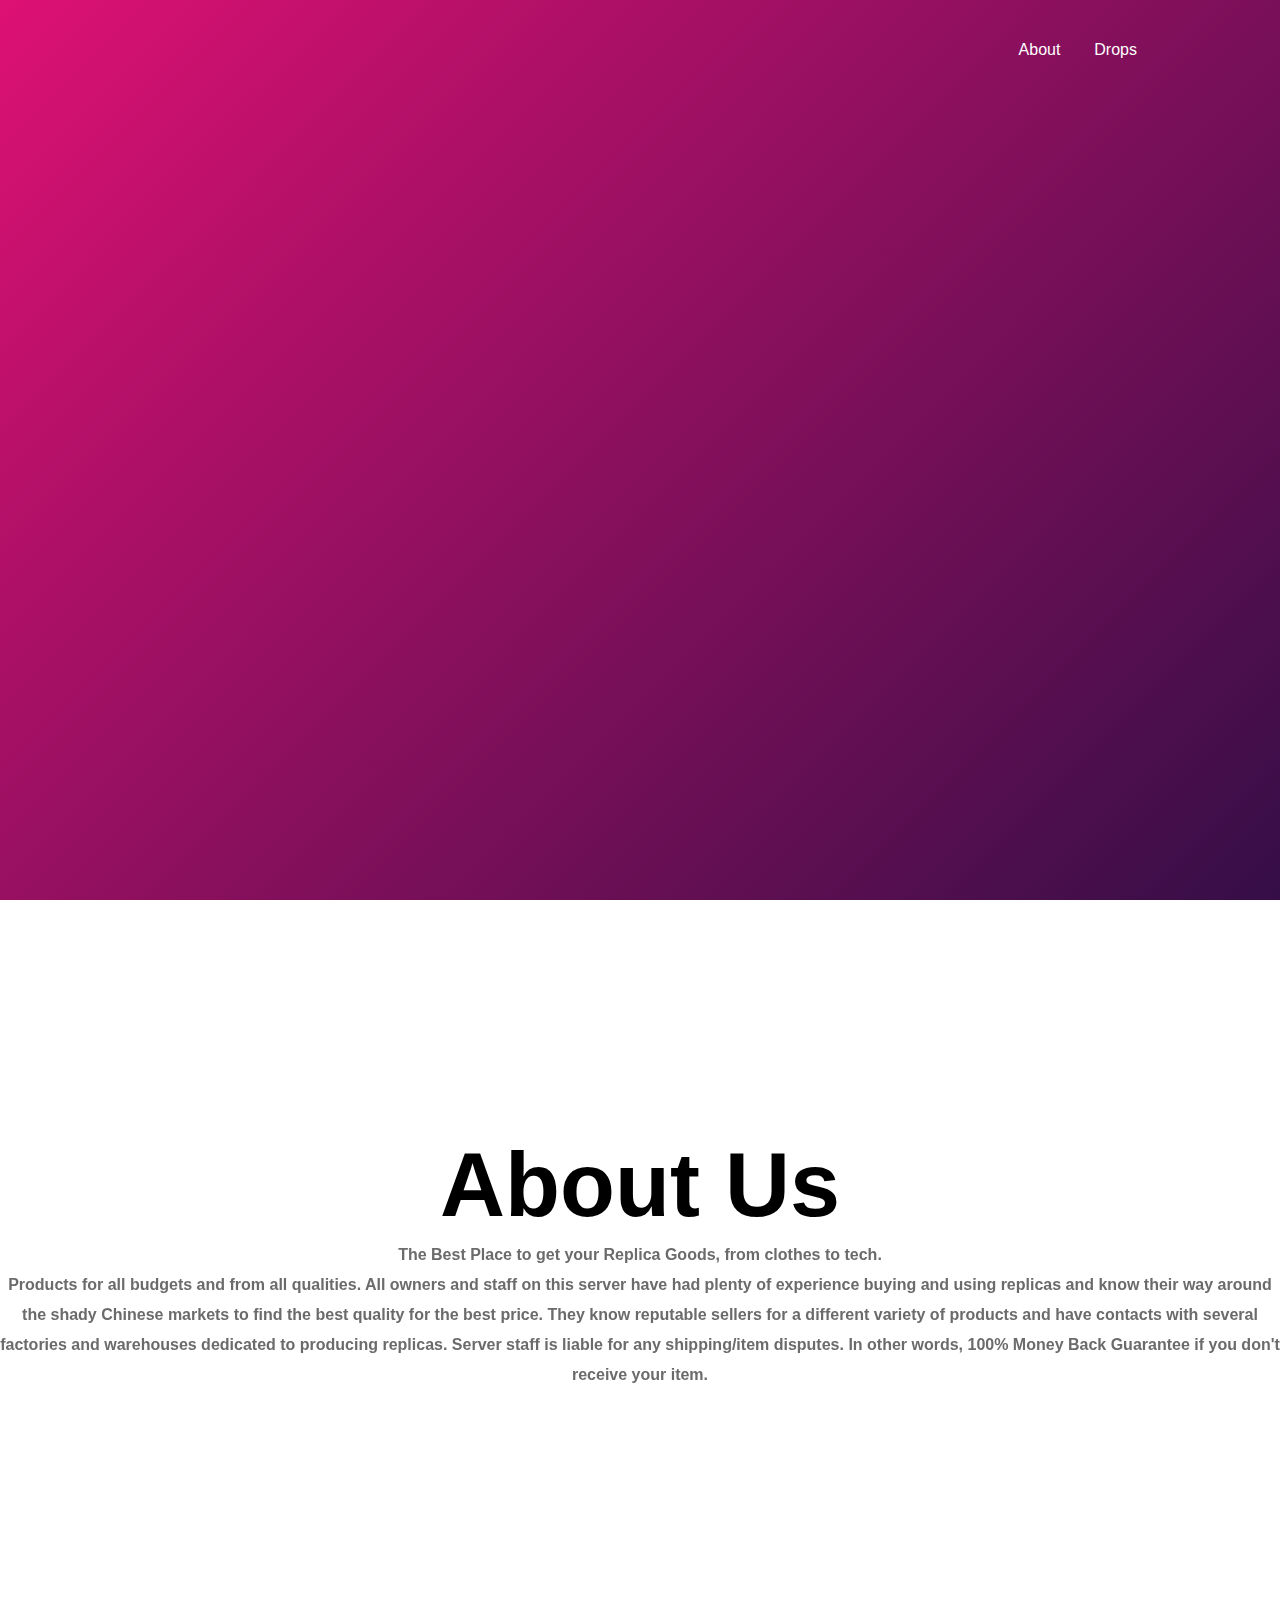
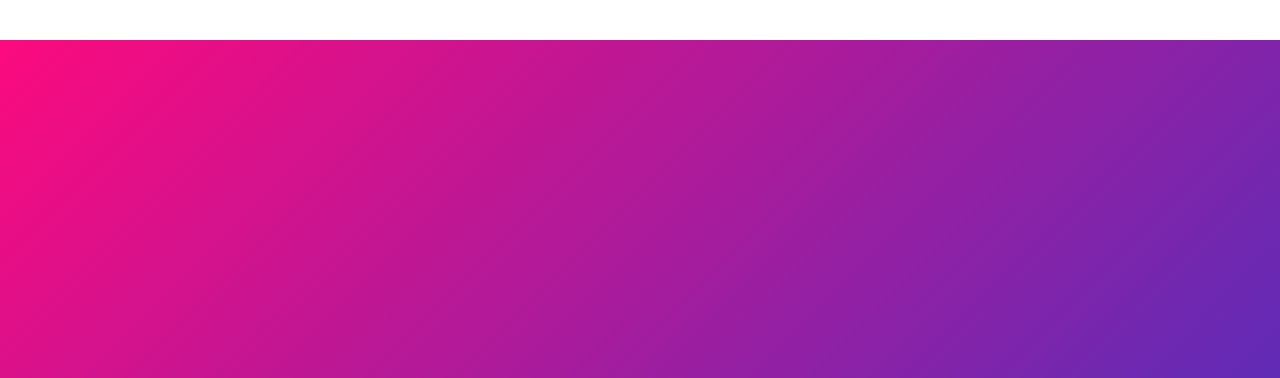
==== commit 07ab21cc: "basic" ====
--- a/index.html
+++ b/index.html
@@ -1,13 +1,11 @@
 <!DOCTYPE html>
-<!-- This site was created in Webflow. http://www.webflow.com -->
-<!-- Last Published: Thu Dec 31 2020 03:26:33 GMT+0000 (Coordinated Universal Time) -->
 <html data-wf-domain="knock-offz.webflow.io" data-wf-page="5fed0a3c72f67b501369cc61" data-wf-site="5fed0a3c148d168e999ea239" data-wf-status="1">
     <head>
         <meta charset="utf-8"/>
-        <title>Landing page template - Webflow HTML website template</title>
+        <title>KNOCK OFFZ</title>
         <meta content="width=device-width, initial-scale=1" name="viewport"/>
         <meta content="Webflow" name="generator"/>
-        <link href="/CSS/styles.css" rel="stylesheet" type="text/css"/>
+        <link href="css/styles.css" rel="stylesheet" type="text/css"/>
         <script src="https://ajax.googleapis.com/ajax/libs/webfont/1.6.26/webfont.js" type="text/javascript"></script>
         <script type="text/javascript">
             WebFont.load({
@@ -39,8 +37,8 @@
                     </div>
                     <div class="nav-menu-wrap">
                         <nav role="navigation" class="nav-menu-2 w-nav-menu">
-                            <a href="#" class="nav-link w-nav-link">About</a>
-                            <a href="/image-license-info" class="nav-link w-nav-link">Drops</a>
+                            <a href="#About-section" class="nav-link w-nav-link">About</a>
+                            <a href="drop.html" class="nav-link w-nav-link">Drops</a>
                         </nav>
                         <div class="menu-button w-nav-button">
                             <div class="menu-icon w-icon-nav-menu"></div>
@@ -58,11 +56,24 @@
             </div>
             <img src="https://uploads-ssl.webflow.com/5fed0a3c148d168e999ea239/5fed34bbb9e689dfbba9225a_Juice%20box.png" loading="lazy" style="-webkit-transform:translate3d(0, 60PX, 0) scale3d(1, 1, 1) rotateX(0) rotateY(0) rotateZ(0) skew(0, 0);-moz-transform:translate3d(0, 60PX, 0) scale3d(1, 1, 1) rotateX(0) rotateY(0) rotateZ(0) skew(0, 0);-ms-transform:translate3d(0, 60PX, 0) scale3d(1, 1, 1) rotateX(0) rotateY(0) rotateZ(0) skew(0, 0);transform:translate3d(0, 60PX, 0) scale3d(1, 1, 1) rotateX(0) rotateY(0) rotateZ(0) skew(0, 0);opacity:0" width="990" data-w-id="77e69727-c455-8e07-0990-833a661c94ea" alt="" class="hero-image"/>
         </div>
+        <div id="About-section" class="bottom-image-wrap w-clearfix">
+        <h1 style="text-align: center;">&nbsp;</h1>
+<h1 style="text-align: center;">&nbsp;</h1>
+        <h1 style="text-align: center;"><span class="heading-5" style="text-align: center; color: #000000;">About Us</span></h1>
+<p class="paragraph-2" style="text-align: center;"><strong>The Best Place to get your Replica Goods, from clothes to tech.</strong><br /><strong>Products for all budgets and from all qualities. 
+    All owners and staff on this server have had plenty of experience buying and using replicas and know their way around the shady Chinese markets to find the best quality for the best price.
+    They know reputable sellers for a different variety of products and have contacts with several factories and warehouses dedicated to producing replicas. Server staff is liable for any shipping/item disputes. In other words, 100% Money Back Guarantee if you don't receive your item.</strong></p>
+<p class="paragraph-2" style="text-align: center;">&nbsp;</p>
+<p class="paragraph-2" style="text-align: center;">&nbsp;</p>
+<p class="paragraph-2" style="text-align: center;">&nbsp;</p>
+<p class="paragraph-2" style="text-align: center;">&nbsp;</p>
+<p class="paragraph-2" style="text-align: center;">&nbsp;</p>
+<p class="paragraph-2" style="text-align: center;">&nbsp;</p>
         <div class="bottom-image-wrap w-clearfix">
             <img src="https://uploads-ssl.webflow.com/5fed0a3c148d168e999ea239/5fed3c218ef403497ccfd1d7_cover.1548171.2400x600-removebg-preview%20(2).png" width="2597" sizes="100vw" srcset="https://uploads-ssl.webflow.com/5fed0a3c148d168e999ea239/5fed3c218ef403497ccfd1d7_cover.1548171.2400x600-removebg-preview%20(2)-p-500.png 500w, https://uploads-ssl.webflow.com/5fed0a3c148d168e999ea239/5fed3c218ef403497ccfd1d7_cover.1548171.2400x600-removebg-preview%20(2)-p-800.png 800w, https://uploads-ssl.webflow.com/5fed0a3c148d168e999ea239/5fed3c218ef403497ccfd1d7_cover.1548171.2400x600-removebg-preview%20(2).png 1000w" alt="" class="image-5"/>
         </div>
         <div id="download" class="section wide purple">
-            <div data-w-id="376e2a1f-ec70-0dab-11ea-b1863101e37b" style="-webkit-transform:translate3d(0, 40PX, 0) scale3d(1, 1, 1) rotateX(0) rotateY(0) rotateZ(0) skew(0, 0);-moz-transform:translate3d(0, XMR(0, XMR40PX, 0) scale3d(1, 1, 1) rotateX(0) rotateY(0) rotateZ(0) skew(0, 0);opacity:0" class="wrap">
+            <div data-w-id="376e2a1f-ec70-0dab-11ea-b1863101e37b" style="-webkit-transform:translate3d(0, 40PX, 0) scale3d(1, 1, 1) rotateX(0) rotateY(0) rotateZ(0) skew(0, 0);-moz-transform:translate3d(0, 40PX, 0) scale3d(1, 1, 1) rotateX(0) rotateY(0) rotateZ(0) skew(0, 0);-ms-transform:translate3d(0, 40PX, 0) scale3d(1, 1, 1) rotateX(0) rotateY(0) rotateZ(0) skew(0, 0);transform:translate3d(0, 40PX, 0) scale3d(1, 1, 1) rotateX(0) rotateY(0) rotateZ(0) skew(0, 0);opacity:0" class="wrap">
                 <h2>Ready to flex on your friends?</h2>
                 <div class="button-wrap">
                     <a href="https://discord.gg/gg2yycAX" target="_blank" class="button w-button">Join Discord</a>
@@ -71,7 +82,7 @@
             </div>
         </div>
         <script src="https://d3e54v103j8qbb.cloudfront.net/js/jquery-3.5.1.min.dc5e7f18c8.js?site=5fed0a3c148d168e999ea239" type="text/javascript" integrity="sha256-9/aliU8dGd2tb6OSsuzixeV4y/faTqgFtohetphbbj0=" crossorigin="anonymous"></script>
-        <script src="/JS/back.js" type="text/javascript"></script>
+        <script src="js/main.js" type="text/javascript"></script>
         <!--[if lte IE 9]><script src="//cdnjs.cloudflare.com/ajax/libs/placeholders/3.0.2/placeholders.min.js"></script><![endif]-->
     </body>
 </html>
--- a/css/styles.css
+++ b/css/styles.css
@@ -0,0 +1,1752 @@
+/* Generated on: Thu Dec 31 2020 04:49:14 GMT+0000 (Coordinated Universal Time) */
+/* ==========================================================================
+   normalize.css v3.0.3 | MIT License | github.com/necolas/normalize.css 
+   ========================================================================== */
+/*! normalize.css v3.0.3 | MIT License | github.com/necolas/normalize.css */html{font-family:sans-serif;-ms-text-size-adjust:100%;-webkit-text-size-adjust:100%}body{margin:0}article,aside,details,figcaption,figure,footer,header,hgroup,main,menu,nav,section,summary{display:block}audio,canvas,progress,video{display:inline-block;vertical-align:baseline}audio:not([controls]){display:none;height:0}[hidden],template{display:none}a{background-color:transparent}a:active,a:hover{outline:0}abbr[title]{border-bottom:1px dotted}b,strong{font-weight:bold}dfn{font-style:italic}h1{font-size:2em;margin:.67em 0}mark{background:#ff0;color:#000}small{font-size:80%}sub,sup{font-size:75%;line-height:0;position:relative;vertical-align:baseline}sup{top:-0.5em}sub{bottom:-0.25em}img{border:0}svg:not(:root){overflow:hidden}figure{margin:1em 40px}hr{box-sizing:content-box;height:0}pre{overflow:auto}code,kbd,pre,samp{font-family:monospace,monospace;font-size:1em}button,input,optgroup,select,textarea{color:inherit;font:inherit;margin:0}button{overflow:visible}button,select{text-transform:none}button,html input[type="button"],input[type="reset"]{-webkit-appearance:button;cursor:pointer}button[disabled],html input[disabled]{cursor:default}button::-moz-focus-inner,input::-moz-focus-inner{border:0;padding:0}input{line-height:normal}input[type="checkbox"],input[type="radio"]{box-sizing:border-box;padding:0}input[type="number"]::-webkit-inner-spin-button,input[type="number"]::-webkit-outer-spin-button{height:auto}input[type="search"]{-webkit-appearance:none}input[type="search"]::-webkit-search-cancel-button,input[type="search"]::-webkit-search-decoration{-webkit-appearance:none}fieldset{border:1px solid #c0c0c0;margin:0 2px;padding:.35em .625em .75em}legend{border:0;padding:0}textarea{overflow:auto}optgroup{font-weight:bold}table{border-collapse:collapse;border-spacing:0}td,th{padding:0}
+
+/* ==========================================================================
+   Start of base Webflow CSS - If you're looking for some ultra-clean CSS, skip the boilerplate and see the unminified code below.
+   ========================================================================== */
+   @font-face{font-family:'webflow-icons';src:url("[data-uri]") format('truetype');font-weight:normal;font-style:normal}[class^="w-icon-"],[class*=" w-icon-"]{font-family:'webflow-icons' !important;speak:none;font-style:normal;font-weight:normal;font-variant:normal;text-transform:none;line-height:1;-webkit-font-smoothing:antialiased;-moz-osx-font-smoothing:grayscale}.w-icon-slider-right:before{content:"\e600"}.w-icon-slider-left:before{content:"\e601"}.w-icon-nav-menu:before{content:"\e602"}.w-icon-arrow-down:before,.w-icon-dropdown-toggle:before{content:"\e603"}.w-icon-file-upload-remove:before{content:"\e900"}.w-icon-file-upload-icon:before{content:"\e903"}*{-webkit-box-sizing:border-box;-moz-box-sizing:border-box;box-sizing:border-box}html{height:100%}body{margin:0;min-height:100%;background-color:#fff;font-family:Arial,sans-serif;font-size:14px;line-height:20px;color:#333}img{max-width:100%;vertical-align:middle;display:inline-block}html.w-mod-touch *{background-attachment:scroll !important}.w-block{display:block}.w-inline-block{max-width:100%;display:inline-block}.w-clearfix:before,.w-clearfix:after{content:" ";display:table;grid-column-start:1;grid-row-start:1;grid-column-end:2;grid-row-end:2}.w-clearfix:after{clear:both}.w-hidden{display:none}.w-button{display:inline-block;padding:9px 15px;background-color:#3898EC;color:white;border:0;line-height:inherit;text-decoration:none;cursor:pointer;border-radius:0}input.w-button{-webkit-appearance:button}html[data-w-dynpage] [data-w-cloak]{color:transparent !important}.w-webflow-badge,.w-webflow-badge *{position:static;left:auto;top:auto;right:auto;bottom:auto;z-index:auto;display:block;visibility:visible;overflow:visible;overflow-x:visible;overflow-y:visible;box-sizing:border-box;width:auto;height:auto;max-height:none;max-width:none;min-height:0;min-width:0;margin:0;padding:0;float:none;clear:none;border:0 none transparent;border-radius:0;background:none;background-image:none;background-position:0 0;background-size:auto auto;background-repeat:repeat;background-origin:padding-box;background-clip:border-box;background-attachment:scroll;background-color:transparent;box-shadow:none;opacity:1;transform:none;transition:none;direction:ltr;font-family:inherit;font-weight:inherit;color:inherit;font-size:inherit;line-height:inherit;font-style:inherit;font-variant:inherit;text-align:inherit;letter-spacing:inherit;text-decoration:inherit;text-indent:0;text-transform:inherit;list-style-type:disc;text-shadow:none;font-smoothing:auto;vertical-align:baseline;cursor:inherit;white-space:inherit;word-break:normal;word-spacing:normal;word-wrap:normal}.w-webflow-badge{position:fixed !important;display:inline-block !important;visibility:visible !important;z-index:2147483647 !important;top:auto !important;right:12px !important;bottom:12px !important;left:auto !important;color:#AAADB0 !important;background-color:#fff !important;border-radius:3px !important;padding:6px 8px 6px 6px !important;font-size:12px !important;opacity:1 !important;line-height:14px !important;text-decoration:none !important;transform:none !important;margin:0 !important;width:auto !important;height:auto !important;overflow:visible !important;white-space:nowrap;box-shadow:0 0 0 1px rgba(0,0,0,0.1),0 1px 3px rgba(0,0,0,0.1);cursor:pointer}.w-webflow-badge>img{display:inline-block !important;visibility:visible !important;opacity:1 !important;vertical-align:middle !important}h1,h2,h3,h4,h5,h6{font-weight:bold;margin-bottom:10px}h1{font-size:38px;line-height:44px;margin-top:20px}h2{font-size:32px;line-height:36px;margin-top:20px}h3{font-size:24px;line-height:30px;margin-top:20px}h4{font-size:18px;line-height:24px;margin-top:10px}h5{font-size:14px;line-height:20px;margin-top:10px}h6{font-size:12px;line-height:18px;margin-top:10px}p{margin-top:0;margin-bottom:10px}blockquote{margin:0 0 10px 0;padding:10px 20px;border-left:5px solid #E2E2E2;font-size:18px;line-height:22px}figure{margin:0;margin-bottom:10px}figcaption{margin-top:5px;text-align:center}ul,ol{margin-top:0;margin-bottom:10px;padding-left:40px}.w-list-unstyled{padding-left:0;list-style:none}.w-embed:before,.w-embed:after{content:" ";display:table;grid-column-start:1;grid-row-start:1;grid-column-end:2;grid-row-end:2}.w-embed:after{clear:both}.w-video{width:100%;position:relative;padding:0}.w-video iframe,.w-video object,.w-video embed{position:absolute;top:0;left:0;width:100%;height:100%}fieldset{padding:0;margin:0;border:0}button,html input[type="button"],input[type="reset"]{border:0;cursor:pointer;-webkit-appearance:button}.w-form{margin:0 0 15px}.w-form-done{display:none;padding:20px;text-align:center;background-color:#dddddd}.w-form-fail{display:none;margin-top:10px;padding:10px;background-color:#ffdede}label{display:block;margin-bottom:5px;font-weight:bold}.w-input,.w-select{display:block;width:100%;height:38px;padding:8px 12px;margin-bottom:10px;font-size:14px;line-height:1.42857143;color:#333333;vertical-align:middle;background-color:#ffffff;border:1px solid #cccccc}.w-input:-moz-placeholder,.w-select:-moz-placeholder{color:#999}.w-input::-moz-placeholder,.w-select::-moz-placeholder{color:#999;opacity:1}.w-input:-ms-input-placeholder,.w-select:-ms-input-placeholder{color:#999}.w-input::-webkit-input-placeholder,.w-select::-webkit-input-placeholder{color:#999}.w-input:focus,.w-select:focus{border-color:#3898EC;outline:0}.w-input[disabled],.w-select[disabled],.w-input[readonly],.w-select[readonly],fieldset[disabled] .w-input,fieldset[disabled] .w-select{cursor:not-allowed;background-color:#eeeeee}textarea.w-input,textarea.w-select{height:auto}.w-select{background-color:#f3f3f3}.w-select[multiple]{height:auto}.w-form-label{display:inline-block;cursor:pointer;font-weight:normal;margin-bottom:0}.w-radio{display:block;margin-bottom:5px;padding-left:20px}.w-radio:before,.w-radio:after{content:" ";display:table;grid-column-start:1;grid-row-start:1;grid-column-end:2;grid-row-end:2}.w-radio:after{clear:both}.w-radio-input{margin:4px 0 0;margin-top:1px \9;line-height:normal;float:left;margin-left:-20px}.w-radio-input{margin-top:3px}.w-file-upload{display:block;margin-bottom:10px}.w-file-upload-input{width:.1px;height:.1px;opacity:0;overflow:hidden;position:absolute;z-index:-100}.w-file-upload-default,.w-file-upload-uploading,.w-file-upload-success{display:inline-block;color:#333333}.w-file-upload-error{display:block;margin-top:10px}.w-file-upload-default.w-hidden,.w-file-upload-uploading.w-hidden,.w-file-upload-error.w-hidden,.w-file-upload-success.w-hidden{display:none}.w-file-upload-uploading-btn{display:flex;font-size:14px;font-weight:normal;cursor:pointer;margin:0;padding:8px 12px;border:1px solid #cccccc;background-color:#fafafa}.w-file-upload-file{display:flex;flex-grow:1;justify-content:space-between;margin:0;padding:8px 9px 8px 11px;border:1px solid #cccccc;background-color:#fafafa}.w-file-upload-file-name{font-size:14px;font-weight:normal;display:block}.w-file-remove-link{margin-top:3px;margin-left:10px;width:auto;height:auto;padding:3px;display:block;cursor:pointer}.w-icon-file-upload-remove{margin:auto;font-size:10px}.w-file-upload-error-msg{display:inline-block;color:#ea384c;padding:2px 0}.w-file-upload-info{display:inline-block;line-height:38px;padding:0 12px}.w-file-upload-label{display:inline-block;font-size:14px;font-weight:normal;cursor:pointer;margin:0;padding:8px 12px;border:1px solid #cccccc;background-color:#fafafa}.w-icon-file-upload-icon,.w-icon-file-upload-uploading{display:inline-block;margin-right:8px;width:20px}.w-icon-file-upload-uploading{height:20px}.w-container{margin-left:auto;margin-right:auto;max-width:940px}.w-container:before,.w-container:after{content:" ";display:table;grid-column-start:1;grid-row-start:1;grid-column-end:2;grid-row-end:2}.w-container:after{clear:both}.w-container .w-row{margin-left:-10px;margin-right:-10px}.w-row:before,.w-row:after{content:" ";display:table;grid-column-start:1;grid-row-start:1;grid-column-end:2;grid-row-end:2}.w-row:after{clear:both}.w-row .w-row{margin-left:0;margin-right:0}.w-col{position:relative;float:left;width:100%;min-height:1px;padding-left:10px;padding-right:10px}.w-col .w-col{padding-left:0;padding-right:0}.w-col-1{width:8.33333333%}.w-col-2{width:16.66666667%}.w-col-3{width:25%}.w-col-4{width:33.33333333%}.w-col-5{width:41.66666667%}.w-col-6{width:50%}.w-col-7{width:58.33333333%}.w-col-8{width:66.66666667%}.w-col-9{width:75%}.w-col-10{width:83.33333333%}.w-col-11{width:91.66666667%}.w-col-12{width:100%}.w-hidden-main{display:none !important}@media screen and (max-width:991px){.w-container{max-width:728px}.w-hidden-main{display:inherit !important}.w-hidden-medium{display:none !important}.w-col-medium-1{width:8.33333333%}.w-col-medium-2{width:16.66666667%}.w-col-medium-3{width:25%}.w-col-medium-4{width:33.33333333%}.w-col-medium-5{width:41.66666667%}.w-col-medium-6{width:50%}.w-col-medium-7{width:58.33333333%}.w-col-medium-8{width:66.66666667%}.w-col-medium-9{width:75%}.w-col-medium-10{width:83.33333333%}.w-col-medium-11{width:91.66666667%}.w-col-medium-12{width:100%}.w-col-stack{width:100%;left:auto;right:auto}}@media screen and (max-width:767px){.w-hidden-main{display:inherit !important}.w-hidden-medium{display:inherit !important}.w-hidden-small{display:none !important}.w-row,.w-container .w-row{margin-left:0;margin-right:0}.w-col{width:100%;left:auto;right:auto}.w-col-small-1{width:8.33333333%}.w-col-small-2{width:16.66666667%}.w-col-small-3{width:25%}.w-col-small-4{width:33.33333333%}.w-col-small-5{width:41.66666667%}.w-col-small-6{width:50%}.w-col-small-7{width:58.33333333%}.w-col-small-8{width:66.66666667%}.w-col-small-9{width:75%}.w-col-small-10{width:83.33333333%}.w-col-small-11{width:91.66666667%}.w-col-small-12{width:100%}}@media screen and (max-width:479px){.w-container{max-width:none}.w-hidden-main{display:inherit !important}.w-hidden-medium{display:inherit !important}.w-hidden-small{display:inherit !important}.w-hidden-tiny{display:none !important}.w-col{width:100%}.w-col-tiny-1{width:8.33333333%}.w-col-tiny-2{width:16.66666667%}.w-col-tiny-3{width:25%}.w-col-tiny-4{width:33.33333333%}.w-col-tiny-5{width:41.66666667%}.w-col-tiny-6{width:50%}.w-col-tiny-7{width:58.33333333%}.w-col-tiny-8{width:66.66666667%}.w-col-tiny-9{width:75%}.w-col-tiny-10{width:83.33333333%}.w-col-tiny-11{width:91.66666667%}.w-col-tiny-12{width:100%}}.w-widget{position:relative}.w-widget-map{width:100%;height:400px}.w-widget-map label{width:auto;display:inline}.w-widget-map img{max-width:inherit}.w-widget-map .gm-style-iw{text-align:center}.w-widget-map .gm-style-iw>button{display:none !important}.w-widget-twitter{overflow:hidden}.w-widget-twitter-count-shim{display:inline-block;vertical-align:top;position:relative;width:28px;height:20px;text-align:center;background:white;border:#758696 solid 1px;border-radius:3px}.w-widget-twitter-count-shim *{pointer-events:none;-webkit-user-select:none;-moz-user-select:none;-ms-user-select:none;user-select:none}.w-widget-twitter-count-shim .w-widget-twitter-count-inner{position:relative;font-size:15px;line-height:12px;text-align:center;color:#999;font-family:serif}.w-widget-twitter-count-shim .w-widget-twitter-count-clear{position:relative;display:block}.w-widget-twitter-count-shim.w--large{width:36px;height:28px}.w-widget-twitter-count-shim.w--large .w-widget-twitter-count-inner{font-size:18px;line-height:18px}.w-widget-twitter-count-shim:not(.w--vertical){margin-left:5px;margin-right:8px}.w-widget-twitter-count-shim:not(.w--vertical).w--large{margin-left:6px}.w-widget-twitter-count-shim:not(.w--vertical):before,.w-widget-twitter-count-shim:not(.w--vertical):after{top:50%;left:0;border:solid transparent;content:" ";height:0;width:0;position:absolute;pointer-events:none}.w-widget-twitter-count-shim:not(.w--vertical):before{border-color:rgba(117,134,150,0);border-right-color:#5d6c7b;border-width:4px;margin-left:-9px;margin-top:-4px}.w-widget-twitter-count-shim:not(.w--vertical).w--large:before{border-width:5px;margin-left:-10px;margin-top:-5px}.w-widget-twitter-count-shim:not(.w--vertical):after{border-color:rgba(255,255,255,0);border-right-color:white;border-width:4px;margin-left:-8px;margin-top:-4px}.w-widget-twitter-count-shim:not(.w--vertical).w--large:after{border-width:5px;margin-left:-9px;margin-top:-5px}.w-widget-twitter-count-shim.w--vertical{width:61px;height:33px;margin-bottom:8px}.w-widget-twitter-count-shim.w--vertical:before,.w-widget-twitter-count-shim.w--vertical:after{top:100%;left:50%;border:solid transparent;content:" ";height:0;width:0;position:absolute;pointer-events:none}.w-widget-twitter-count-shim.w--vertical:before{border-color:rgba(117,134,150,0);border-top-color:#5d6c7b;border-width:5px;margin-left:-5px}.w-widget-twitter-count-shim.w--vertical:after{border-color:rgba(255,255,255,0);border-top-color:white;border-width:4px;margin-left:-4px}.w-widget-twitter-count-shim.w--vertical .w-widget-twitter-count-inner{font-size:18px;line-height:22px}.w-widget-twitter-count-shim.w--vertical.w--large{width:76px}.w-widget-gplus{overflow:hidden}.w-background-video{position:relative;overflow:hidden;height:500px;color:white}.w-background-video>video{background-size:cover;background-position:50% 50%;position:absolute;margin:auto;width:100%;height:100%;right:-100%;bottom:-100%;top:-100%;left:-100%;object-fit:cover;z-index:-100}.w-background-video>video::-webkit-media-controls-start-playback-button{display:none !important;-webkit-appearance:none}.w-slider{position:relative;height:300px;text-align:center;background:#dddddd;clear:both;-webkit-tap-highlight-color:rgba(0,0,0,0);tap-highlight-color:rgba(0,0,0,0)}.w-slider-mask{position:relative;display:block;overflow:hidden;z-index:1;left:0;right:0;height:100%;white-space:nowrap}.w-slide{position:relative;display:inline-block;vertical-align:top;width:100%;height:100%;white-space:normal;text-align:left}.w-slider-nav{position:absolute;z-index:2;top:auto;right:0;bottom:0;left:0;margin:auto;padding-top:10px;height:40px;text-align:center;-webkit-tap-highlight-color:rgba(0,0,0,0);tap-highlight-color:rgba(0,0,0,0)}.w-slider-nav.w-round>div{border-radius:100%}.w-slider-nav.w-num>div{width:auto;height:auto;padding:.2em .5em;font-size:inherit;line-height:inherit}.w-slider-nav.w-shadow>div{box-shadow:0 0 3px rgba(51,51,51,0.4)}.w-slider-nav-invert{color:#fff}.w-slider-nav-invert>div{background-color:rgba(34,34,34,0.4)}.w-slider-nav-invert>div.w-active{background-color:#222}.w-slider-dot{position:relative;display:inline-block;width:1em;height:1em;background-color:rgba(255,255,255,0.4);cursor:pointer;margin:0 3px .5em;transition:background-color 100ms,color 100ms}.w-slider-dot.w-active{background-color:#fff}.w-slider-dot:focus{outline:none;box-shadow:0 0 0 2px #fff}.w-slider-dot:focus.w-active{box-shadow:none}.w-slider-arrow-left,.w-slider-arrow-right{position:absolute;width:80px;top:0;right:0;bottom:0;left:0;margin:auto;cursor:pointer;overflow:hidden;color:white;font-size:40px;-webkit-tap-highlight-color:rgba(0,0,0,0);tap-highlight-color:rgba(0,0,0,0);-webkit-user-select:none;-moz-user-select:none;-ms-user-select:none;user-select:none}.w-slider-arrow-left [class^="w-icon-"],.w-slider-arrow-right [class^="w-icon-"],.w-slider-arrow-left [class*=" w-icon-"],.w-slider-arrow-right [class*=" w-icon-"]{position:absolute}.w-slider-arrow-left:focus,.w-slider-arrow-right:focus{outline:0}.w-slider-arrow-left{z-index:3;right:auto}.w-slider-arrow-right{z-index:4;left:auto}.w-icon-slider-left,.w-icon-slider-right{top:0;right:0;bottom:0;left:0;margin:auto;width:1em;height:1em}.w-slider-aria-label{border:0;clip:rect(0 0 0 0);height:1px;margin:-1px;overflow:hidden;padding:0;position:absolute;width:1px}.w-dropdown{display:inline-block;position:relative;text-align:left;margin-left:auto;margin-right:auto;z-index:900}.w-dropdown-btn,.w-dropdown-toggle,.w-dropdown-link{position:relative;vertical-align:top;text-decoration:none;color:#222222;padding:20px;text-align:left;margin-left:auto;margin-right:auto;white-space:nowrap}.w-dropdown-toggle{-webkit-user-select:none;-moz-user-select:none;-ms-user-select:none;user-select:none;display:inline-block;cursor:pointer;padding-right:40px}.w-dropdown-toggle:focus{outline:0}.w-icon-dropdown-toggle{position:absolute;top:0;right:0;bottom:0;margin:auto;margin-right:20px;width:1em;height:1em}.w-dropdown-list{position:absolute;background:#dddddd;display:none;min-width:100%}.w-dropdown-list.w--open{display:block}.w-dropdown-link{padding:10px 20px;display:block;color:#222222}.w-dropdown-link.w--current{color:#0082f3}.w-dropdown-link:focus{outline:0}@media screen and (max-width:767px){.w-nav-brand{padding-left:10px}}.w-lightbox-backdrop{color:#000;cursor:auto;font-family:serif;font-size:medium;font-style:normal;font-variant:normal;font-weight:normal;letter-spacing:normal;line-height:normal;list-style:disc;text-align:start;text-indent:0;text-shadow:none;text-transform:none;visibility:visible;white-space:normal;word-break:normal;word-spacing:normal;word-wrap:normal;position:fixed;top:0;right:0;bottom:0;left:0;color:#fff;font-family:"Helvetica Neue",Helvetica,Ubuntu,"Segoe UI",Verdana,sans-serif;font-size:17px;line-height:1.2;font-weight:300;text-align:center;background:rgba(0,0,0,0.9);z-index:2000;outline:0;opacity:0;-webkit-user-select:none;-moz-user-select:none;-ms-user-select:none;-webkit-tap-highlight-color:transparent;-webkit-transform:translate(0, 0)}.w-lightbox-backdrop,.w-lightbox-container{height:100%;overflow:auto;-webkit-overflow-scrolling:touch}.w-lightbox-content{position:relative;height:100vh;overflow:hidden}.w-lightbox-view{position:absolute;width:100vw;height:100vh;opacity:0}.w-lightbox-view:before{content:"";height:100vh}.w-lightbox-group,.w-lightbox-group .w-lightbox-view,.w-lightbox-group .w-lightbox-view:before{height:86vh}.w-lightbox-frame,.w-lightbox-view:before{display:inline-block;vertical-align:middle}.w-lightbox-figure{position:relative;margin:0}.w-lightbox-group .w-lightbox-figure{cursor:pointer}.w-lightbox-img{width:auto;height:auto;max-width:none}.w-lightbox-image{display:block;float:none;max-width:100vw;max-height:100vh}.w-lightbox-group .w-lightbox-image{max-height:86vh}.w-lightbox-caption{position:absolute;right:0;bottom:0;left:0;padding:.5em 1em;background:rgba(0,0,0,0.4);text-align:left;text-overflow:ellipsis;white-space:nowrap;overflow:hidden}.w-lightbox-embed{position:absolute;top:0;right:0;bottom:0;left:0;width:100%;height:100%}.w-lightbox-control{position:absolute;top:0;width:4em;background-size:24px;background-repeat:no-repeat;background-position:center;cursor:pointer;-webkit-transition:all .3s;transition:all .3s}.w-lightbox-left{display:none;bottom:0;left:0;background-image:url("[data-uri]")}.w-lightbox-right{display:none;right:0;bottom:0;background-image:url("[data-uri]")}.w-lightbox-close{right:0;height:2.6em;background-image:url("[data-uri]");background-size:18px}.w-lightbox-strip{position:absolute;bottom:0;left:0;right:0;padding:0 1vh;line-height:0;white-space:nowrap;overflow-x:auto;overflow-y:hidden}.w-lightbox-item{display:inline-block;width:10vh;padding:2vh 1vh;box-sizing:content-box;cursor:pointer;-webkit-transform:translate3d(0, 0, 0)}.w-lightbox-active{opacity:.3}.w-lightbox-thumbnail{position:relative;height:10vh;background:#222;overflow:hidden}.w-lightbox-thumbnail-image{position:absolute;top:0;left:0}.w-lightbox-thumbnail .w-lightbox-tall{top:50%;width:100%;-webkit-transform:translate(0, -50%);-ms-transform:translate(0, -50%);transform:translate(0, -50%)}.w-lightbox-thumbnail .w-lightbox-wide{left:50%;height:100%;-webkit-transform:translate(-50%, 0);-ms-transform:translate(-50%, 0);transform:translate(-50%, 0)}.w-lightbox-spinner{position:absolute;top:50%;left:50%;box-sizing:border-box;width:40px;height:40px;margin-top:-20px;margin-left:-20px;border:5px solid rgba(0,0,0,0.4);border-radius:50%;-webkit-animation:spin .8s infinite linear;animation:spin .8s infinite linear}.w-lightbox-spinner:after{content:"";position:absolute;top:-4px;right:-4px;bottom:-4px;left:-4px;border:3px solid transparent;border-bottom-color:#fff;border-radius:50%}.w-lightbox-hide{display:none}.w-lightbox-noscroll{overflow:hidden}@media (min-width:768px){.w-lightbox-content{height:96vh;margin-top:2vh}.w-lightbox-view,.w-lightbox-view:before{height:96vh}.w-lightbox-group,.w-lightbox-group .w-lightbox-view,.w-lightbox-group .w-lightbox-view:before{height:84vh}.w-lightbox-image{max-width:96vw;max-height:96vh}.w-lightbox-group .w-lightbox-image{max-width:82.3vw;max-height:84vh}.w-lightbox-left,.w-lightbox-right{display:block;opacity:.5}.w-lightbox-close{opacity:.8}.w-lightbox-control:hover{opacity:1}}.w-lightbox-inactive,.w-lightbox-inactive:hover{opacity:0}.w-richtext:before,.w-richtext:after{content:" ";display:table;grid-column-start:1;grid-row-start:1;grid-column-end:2;grid-row-end:2}.w-richtext:after{clear:both}.w-richtext[contenteditable="true"]:before,.w-richtext[contenteditable="true"]:after{white-space:initial}.w-richtext ol,.w-richtext ul{overflow:hidden}.w-richtext .w-richtext-figure-selected.w-richtext-figure-type-video div:after,.w-richtext .w-richtext-figure-selected[data-rt-type="video"] div:after{outline:2px solid #2895f7}.w-richtext .w-richtext-figure-selected.w-richtext-figure-type-image div,.w-richtext .w-richtext-figure-selected[data-rt-type="image"] div{outline:2px solid #2895f7}.w-richtext figure.w-richtext-figure-type-video>div:after,.w-richtext figure[data-rt-type="video"]>div:after{content:'';position:absolute;display:none;left:0;top:0;right:0;bottom:0}.w-richtext figure{position:relative;max-width:60%}.w-richtext figure>div:before{cursor:default !important}.w-richtext figure img{width:100%}.w-richtext figure figcaption.w-richtext-figcaption-placeholder{opacity:.6}.w-richtext figure div{font-size:0;color:transparent}.w-richtext figure.w-richtext-figure-type-image,.w-richtext figure[data-rt-type="image"]{display:table}.w-richtext figure.w-richtext-figure-type-image>div,.w-richtext figure[data-rt-type="image"]>div{display:inline-block}.w-richtext figure.w-richtext-figure-type-image>figcaption,.w-richtext figure[data-rt-type="image"]>figcaption{display:table-caption;caption-side:bottom}.w-richtext figure.w-richtext-figure-type-video,.w-richtext figure[data-rt-type="video"]{width:60%;height:0}.w-richtext figure.w-richtext-figure-type-video iframe,.w-richtext figure[data-rt-type="video"] iframe{position:absolute;top:0;left:0;width:100%;height:100%}.w-richtext figure.w-richtext-figure-type-video>div,.w-richtext figure[data-rt-type="video"]>div{width:100%}.w-richtext figure.w-richtext-align-center{margin-right:auto;margin-left:auto;clear:both}.w-richtext figure.w-richtext-align-center.w-richtext-figure-type-image>div,.w-richtext figure.w-richtext-align-center[data-rt-type="image"]>div{max-width:100%}.w-richtext figure.w-richtext-align-normal{clear:both}.w-richtext figure.w-richtext-align-fullwidth{width:100%;max-width:100%;text-align:center;clear:both;display:block;margin-right:auto;margin-left:auto}.w-richtext figure.w-richtext-align-fullwidth>div{display:inline-block;padding-bottom:inherit}.w-richtext figure.w-richtext-align-fullwidth>figcaption{display:block}.w-richtext figure.w-richtext-align-floatleft{float:left;margin-right:15px;clear:none}.w-richtext figure.w-richtext-align-floatright{float:right;margin-left:15px;clear:none}.w-nav{position:relative;background:#dddddd;z-index:1000}.w-nav:before,.w-nav:after{content:" ";display:table;grid-column-start:1;grid-row-start:1;grid-column-end:2;grid-row-end:2}.w-nav:after{clear:both}.w-nav-brand{position:relative;float:left;text-decoration:none;color:#333333}.w-nav-link{position:relative;display:inline-block;vertical-align:top;text-decoration:none;color:#222222;padding:20px;text-align:left;margin-left:auto;margin-right:auto}.w-nav-link.w--current{color:#0082f3}.w-nav-menu{position:relative;float:right}[data-nav-menu-open]{display:block !important;position:absolute;top:100%;left:0;right:0;background:#C8C8C8;text-align:center;overflow:visible;min-width:200px}.w--nav-link-open{display:block;position:relative}.w-nav-overlay{position:absolute;overflow:hidden;display:none;top:100%;left:0;right:0;width:100%}.w-nav-overlay [data-nav-menu-open]{top:0}.w-nav[data-animation="over-left"] .w-nav-overlay{width:auto}.w-nav[data-animation="over-left"] .w-nav-overlay,.w-nav[data-animation="over-left"] [data-nav-menu-open]{right:auto;z-index:1;top:0}.w-nav[data-animation="over-right"] .w-nav-overlay{width:auto}.w-nav[data-animation="over-right"] .w-nav-overlay,.w-nav[data-animation="over-right"] [data-nav-menu-open]{left:auto;z-index:1;top:0}.w-nav-button{position:relative;float:right;padding:18px;font-size:24px;display:none;cursor:pointer;-webkit-tap-highlight-color:rgba(0,0,0,0);tap-highlight-color:rgba(0,0,0,0);-webkit-user-select:none;-moz-user-select:none;-ms-user-select:none;user-select:none}.w-nav-button:focus{outline:0}.w-nav-button.w--open{background-color:#C8C8C8;color:white}.w-nav[data-collapse="all"] .w-nav-menu{display:none}.w-nav[data-collapse="all"] .w-nav-button{display:block}.w--nav-dropdown-open{display:block}.w--nav-dropdown-toggle-open{display:block}.w--nav-dropdown-list-open{position:static}@media screen and (max-width:991px){.w-nav[data-collapse="medium"] .w-nav-menu{display:none}.w-nav[data-collapse="medium"] .w-nav-button{display:block}}@media screen and (max-width:767px){.w-nav[data-collapse="small"] .w-nav-menu{display:none}.w-nav[data-collapse="small"] .w-nav-button{display:block}.w-nav-brand{padding-left:10px}}@media screen and (max-width:479px){.w-nav[data-collapse="tiny"] .w-nav-menu{display:none}.w-nav[data-collapse="tiny"] .w-nav-button{display:block}}.w-tabs{position:relative}.w-tabs:before,.w-tabs:after{content:" ";display:table;grid-column-start:1;grid-row-start:1;grid-column-end:2;grid-row-end:2}.w-tabs:after{clear:both}.w-tab-menu{position:relative}.w-tab-link{position:relative;display:inline-block;vertical-align:top;text-decoration:none;padding:9px 30px;text-align:left;cursor:pointer;color:#222222;background-color:#dddddd}.w-tab-link.w--current{background-color:#C8C8C8}.w-tab-link:focus{outline:0}.w-tab-content{position:relative;display:block;overflow:hidden}.w-tab-pane{position:relative;display:none}.w--tab-active{display:block}@media screen and (max-width:479px){.w-tab-link{display:block}}.w-ix-emptyfix:after{content:""}@keyframes spin{0%{transform:rotate(0deg)}100%{transform:rotate(360deg)}}.w-dyn-empty{padding:10px;background-color:#dddddd}.w-dyn-hide{display:none !important}.w-dyn-bind-empty{display:none !important}.w-condition-invisible{display:none !important}
+
+   /* ==========================================================================
+      Start of custom Webflow CSS
+      ========================================================================== */
+   h1 {
+     margin-top: 20px;
+     margin-bottom: 10px;
+     color: #fff;
+     font-size: 10vh;
+     line-height: 10vh;
+     font-weight: 700;
+   }
+   
+   h2 {
+     margin-top: 20px;
+     margin-bottom: 20px;
+     color: #fff;
+     font-size: 38px;
+     line-height: 48px;
+     font-weight: 700;
+   }
+   
+   h3 {
+     margin-top: 10px;
+     margin-bottom: 25px;
+     color: #6b6b6b;
+     font-size: 24px;
+     line-height: 40px;
+     font-weight: 400;
+   }
+   
+   h4 {
+     margin-top: 10px;
+     margin-bottom: 10px;
+     color: #fff;
+     font-size: 18px;
+     line-height: 24px;
+     font-weight: 700;
+   }
+   
+   p {
+     margin-bottom: 10px;
+     color: #6b6b6b;
+     font-size: 16px;
+     line-height: 30px;
+   }
+   
+   a {
+     color: #000;
+     text-decoration: underline;
+   }
+   
+   .section {
+     display: -webkit-box;
+     display: -webkit-flex;
+     display: -ms-flexbox;
+     display: flex;
+     width: 100%;
+     height: auto;
+     -webkit-box-orient: vertical;
+     -webkit-box-direction: normal;
+     -webkit-flex-direction: column;
+     -ms-flex-direction: column;
+     flex-direction: column;
+     -webkit-box-pack: center;
+     -webkit-justify-content: center;
+     -ms-flex-pack: center;
+     justify-content: center;
+     -webkit-box-align: center;
+     -webkit-align-items: center;
+     -ms-flex-align: center;
+     align-items: center;
+   }
+   
+   .section.center {
+     position: relative;
+     display: -webkit-box;
+     display: -webkit-flex;
+     display: -ms-flexbox;
+     display: flex;
+     height: 100vh;
+     padding-top: 0vh;
+     -webkit-box-pack: center;
+     -webkit-justify-content: center;
+     -ms-flex-pack: center;
+     justify-content: center;
+     -webkit-box-align: start;
+     -webkit-align-items: flex-start;
+     -ms-flex-align: start;
+     align-items: flex-start;
+     background-color: #cf0063;
+     background-image: linear-gradient(135deg, #dd1173, #350e47);
+   }
+   
+   .section.column {
+     display: -webkit-box;
+     display: -webkit-flex;
+     display: -ms-flexbox;
+     display: flex;
+     height: auto;
+     padding: 15vh 10vw;
+     -webkit-box-pack: justify;
+     -webkit-justify-content: space-between;
+     -ms-flex-pack: justify;
+     justify-content: space-between;
+   }
+   
+   .section.column.devices {
+     height: auto;
+     -webkit-box-orient: vertical;
+     -webkit-box-direction: normal;
+     -webkit-flex-direction: column;
+     -ms-flex-direction: column;
+     flex-direction: column;
+     -webkit-box-align: center;
+     -webkit-align-items: center;
+     -ms-flex-align: center;
+     align-items: center;
+   }
+   
+   .section.column.faq {
+     height: auto;
+     -webkit-box-orient: vertical;
+     -webkit-box-direction: normal;
+     -webkit-flex-direction: column;
+     -ms-flex-direction: column;
+     flex-direction: column;
+     -webkit-box-align: center;
+     -webkit-align-items: center;
+     -ms-flex-align: center;
+     align-items: center;
+     background-color: #000;
+   }
+   
+   .section.cta {
+     display: -webkit-box;
+     display: -webkit-flex;
+     display: -ms-flexbox;
+     display: flex;
+     height: 60vh;
+     padding-right: 10vw;
+     padding-left: 10vw;
+     -webkit-box-pack: justify;
+     -webkit-justify-content: space-between;
+     -ms-flex-pack: justify;
+     justify-content: space-between;
+     -webkit-box-align: center;
+     -webkit-align-items: center;
+     -ms-flex-align: center;
+     align-items: center;
+     background-color: #40089c;
+   }
+   
+   .section.full-img {
+     display: -webkit-box;
+     display: -webkit-flex;
+     display: -ms-flexbox;
+     display: flex;
+     height: auto;
+     margin-top: 0px;
+     margin-bottom: 0px;
+     padding-top: 60px;
+     padding-bottom: 60px;
+     -webkit-box-pack: center;
+     -webkit-justify-content: center;
+     -ms-flex-pack: center;
+     justify-content: center;
+     -webkit-box-align: center;
+     -webkit-align-items: center;
+     -ms-flex-align: center;
+     align-items: center;
+     background-color: transparent;
+   }
+   
+   .section.wide {
+     display: -webkit-box;
+     display: -webkit-flex;
+     display: -ms-flexbox;
+     display: flex;
+     height: auto;
+     padding-top: 10vh;
+     padding-bottom: 10vh;
+     -webkit-box-orient: vertical;
+     -webkit-box-direction: normal;
+     -webkit-flex-direction: column;
+     -ms-flex-direction: column;
+     flex-direction: column;
+     -webkit-box-pack: center;
+     -webkit-justify-content: center;
+     -ms-flex-pack: center;
+     justify-content: center;
+     -webkit-box-align: center;
+     -webkit-align-items: center;
+     -ms-flex-align: center;
+     align-items: center;
+     background-color: #1b1b1b;
+   }
+   
+   .section.wide.img {
+     padding-bottom: 0vh;
+   }
+   
+   .section.wide.purple {
+     padding-top: 6vh;
+     padding-bottom: 5vh;
+     background-image: url("https://uploads-ssl.webflow.com/5fed0a3c148d168e999ea239/5fed0a3c72f67b31e069ccaf_wavy-bg.svg"), linear-gradient(135deg, #fc0a7e, #602bb6);
+     background-position: 50% 50%, 0px 0px;
+     background-size: cover, auto;
+   }
+   
+   .section.grid-imgs {
+     display: -webkit-box;
+     display: -webkit-flex;
+     display: -ms-flexbox;
+     display: flex;
+     height: 50vh;
+     -webkit-box-pack: start;
+     -webkit-justify-content: flex-start;
+     -ms-flex-pack: start;
+     justify-content: flex-start;
+     -webkit-flex-wrap: wrap;
+     -ms-flex-wrap: wrap;
+     flex-wrap: wrap;
+   }
+   
+   .col {
+     display: -webkit-box;
+     display: -webkit-flex;
+     display: -ms-flexbox;
+     display: flex;
+     max-width: 50%;
+     padding-left: 0px;
+     -webkit-box-pack: start;
+     -webkit-justify-content: flex-start;
+     -ms-flex-pack: start;
+     justify-content: flex-start;
+     -webkit-box-align: center;
+     -webkit-align-items: center;
+     -ms-flex-align: center;
+     align-items: center;
+     -webkit-box-flex: 1;
+     -webkit-flex: 1;
+     -ms-flex: 1;
+     flex: 1;
+     border: 1px none #000;
+   }
+   
+   .col.sideimg {
+     width: 25vw;
+     -webkit-box-flex: 0;
+     -webkit-flex: 0 auto;
+     -ms-flex: 0 auto;
+     flex: 0 auto;
+   }
+   
+   .col.padding {
+     max-width: 50%;
+     padding-right: 9vw;
+     padding-left: 9vw;
+     -webkit-box-flex: 1;
+     -webkit-flex: 1;
+     -ms-flex: 1;
+     flex: 1;
+     border-style: none;
+   }
+   
+   .col.bg {
+     overflow: hidden;
+     -webkit-box-align: start;
+     -webkit-align-items: flex-start;
+     -ms-flex-align: start;
+     align-items: flex-start;
+     border-style: none;
+   }
+   
+   .col.vertical {
+     -webkit-box-orient: vertical;
+     -webkit-box-direction: normal;
+     -webkit-flex-direction: column;
+     -ms-flex-direction: column;
+     flex-direction: column;
+   }
+   
+   .col.team {
+     -webkit-flex-basis: 33%;
+     -ms-flex-preferred-size: 33%;
+     flex-basis: 33%;
+   }
+   
+   .col.img {
+     -webkit-box-pack: center;
+     -webkit-justify-content: center;
+     -ms-flex-pack: center;
+     justify-content: center;
+   }
+   
+   .hero {
+     position: absolute;
+     left: 0px;
+     top: 0px;
+     z-index: 999999;
+     display: -webkit-box;
+     display: -webkit-flex;
+     display: -ms-flexbox;
+     display: flex;
+     width: 100%;
+     height: auto;
+     padding: 0px 10vw;
+     border: 1px none #000;
+     background-color: transparent;
+   }
+   
+   .nav {
+     display: -webkit-box;
+     display: -webkit-flex;
+     display: -ms-flexbox;
+     display: flex;
+     height: auto;
+     -webkit-box-pack: justify;
+     -webkit-justify-content: space-between;
+     -ms-flex-pack: justify;
+     justify-content: space-between;
+     -webkit-box-align: center;
+     -webkit-align-items: center;
+     -ms-flex-align: center;
+     align-items: center;
+     background-color: transparent;
+   }
+   
+   .nav-inner {
+     display: -webkit-box;
+     display: -webkit-flex;
+     display: -ms-flexbox;
+     display: flex;
+     width: 80vw;
+     padding-top: 0px;
+     padding-bottom: 0px;
+     -webkit-box-pack: justify;
+     -webkit-justify-content: space-between;
+     -ms-flex-pack: justify;
+     justify-content: space-between;
+     -webkit-box-align: center;
+     -webkit-align-items: center;
+     -ms-flex-align: center;
+     align-items: center;
+     border-bottom: 1px none hsla(0, 0%, 100%, 0.1);
+   }
+   
+   .body {
+     background-color: transparent;
+     font-family: 'Gothic A1', sans-serif;
+   }
+   
+   .heading {
+     margin-top: 10px;
+     margin-bottom: 0px;
+     color: #fff;
+     font-size: 10vh;
+     line-height: 9vh;
+     font-weight: 500;
+   }
+   
+   .div-block-2 {
+     position: relative;
+     z-index: 80;
+     display: -webkit-box;
+     display: -webkit-flex;
+     display: -ms-flexbox;
+     display: flex;
+     width: 80vw;
+     -webkit-box-orient: vertical;
+     -webkit-box-direction: normal;
+     -webkit-flex-direction: column;
+     -ms-flex-direction: column;
+     flex-direction: column;
+     -webkit-box-align: start;
+     -webkit-align-items: flex-start;
+     -ms-flex-align: start;
+     align-items: flex-start;
+   }
+   
+   .image {
+     height: 40px;
+     margin-bottom: 20px;
+   }
+   
+   .feature-content {
+     width: 50vw;
+     max-width: 450px;
+     padding-right: 4vw;
+     padding-left: 4vw;
+     -webkit-box-flex: 0;
+     -webkit-flex: 0 0 auto;
+     -ms-flex: 0 0 auto;
+     flex: 0 0 auto;
+     border: 1px none #000;
+   }
+   
+   .feature-content.mid {
+     width: 40vw;
+     max-width: 500px;
+   }
+   
+   .feature-content.icons {
+     display: -webkit-box;
+     display: -webkit-flex;
+     display: -ms-flexbox;
+     display: flex;
+     width: 33.33%;
+     max-width: none;
+     padding-right: 30px;
+     padding-left: 30px;
+     -webkit-box-orient: vertical;
+     -webkit-box-direction: normal;
+     -webkit-flex-direction: column;
+     -ms-flex-direction: column;
+     flex-direction: column;
+     -webkit-box-align: center;
+     -webkit-align-items: center;
+     -ms-flex-align: center;
+     align-items: center;
+     -webkit-box-flex: 0;
+     -webkit-flex: 0 0 auto;
+     -ms-flex: 0 0 auto;
+     flex: 0 0 auto;
+     text-align: center;
+   }
+   
+   .feature-content.icons.numbers {
+     width: 25%;
+   }
+   
+   .heading-2 {
+     margin-top: 20px;
+     margin-bottom: 40px;
+     color: #fff;
+     font-size: 26px;
+     font-weight: 400;
+   }
+   
+   .button {
+     display: inline-block;
+     margin-right: 0px;
+     padding: 20px 40px;
+     border-radius: 3px;
+     background-color: #fc0a7e;
+     -webkit-transition: background-color 500ms cubic-bezier(.789, .159, .25, 1), color 200ms cubic-bezier(.789, .159, .25, 1);
+     transition: background-color 500ms cubic-bezier(.789, .159, .25, 1), color 200ms cubic-bezier(.789, .159, .25, 1);
+     color: #fff;
+     font-size: 16px;
+     line-height: 26px;
+     font-weight: 600;
+     text-align: center;
+   }
+   
+   .button:hover {
+     background-color: #fff;
+     color: #6b6b6b;
+   }
+   
+   .button.outline {
+     margin-left: 10px;
+     border: 1px solid #6e6e6e;
+     background-color: transparent;
+     color: #5a5a5a;
+   }
+   
+   .button.contact {
+     margin-left: 10px;
+     background-color: transparent;
+     box-shadow: inset 0 0 0 2px hsla(0, 0%, 100%, 0.2);
+   }
+   
+   .button.contact:hover {
+     box-shadow: inset 0 0 0 2px #fff;
+     color: #fff;
+   }
+   
+   .button.top {
+     margin-left: 30px;
+     padding: 20px 35px;
+     font-size: 16px;
+   }
+   
+   .button.form-button {
+     border-top-left-radius: 0px;
+     border-bottom-left-radius: 0px;
+     -webkit-transition-timing-function: cubic-bezier(.215, .61, .355, 1), cubic-bezier(.215, .61, .355, 1);
+     transition-timing-function: cubic-bezier(.215, .61, .355, 1), cubic-bezier(.215, .61, .355, 1);
+   }
+   
+   .button.form-button:hover {
+     background-color: #000;
+     color: #fff;
+   }
+   
+   .h2 {
+     margin-bottom: 30px;
+     color: #fff;
+     font-size: 44px;
+     line-height: 56px;
+     font-weight: 300;
+   }
+   
+   .p {
+     color: #6b6b6b;
+     font-size: 16px;
+     line-height: 30px;
+   }
+   
+   .p.list {
+     margin-bottom: 0px;
+   }
+   
+   .div-block-3 {
+     height: 8600px;
+     background-image: url("https://uploads-ssl.webflow.com/5fed0a3c148d168e999ea239/5fed0a3c72f67b399969cc78_richard-01.jpg");
+     background-position: 50% 0px;
+     background-size: 100vw;
+     background-repeat: no-repeat;
+   }
+   
+   .div-block-3._02 {
+     background-image: url("https://uploads-ssl.webflow.com/5fed0a3c148d168e999ea239/5fed0a3c72f67b368369cc79_richard-02.jpg");
+     background-size: 100vw;
+   }
+   
+   .div-block-3._03 {
+     height: 6000px;
+     background-image: url("https://uploads-ssl.webflow.com/5fed0a3c148d168e999ea239/5fed0a3c72f67bf6d869cc7b_richard-03.jpg");
+     background-size: 100vw;
+   }
+   
+   .div-block-4 {
+     display: -webkit-box;
+     display: -webkit-flex;
+     display: -ms-flexbox;
+     display: flex;
+     width: 65%;
+     max-width: 440px;
+     -webkit-box-orient: vertical;
+     -webkit-box-direction: normal;
+     -webkit-flex-direction: column;
+     -ms-flex-direction: column;
+     flex-direction: column;
+     -webkit-box-align: center;
+     -webkit-align-items: center;
+     -ms-flex-align: center;
+     align-items: center;
+   }
+   
+   .div-block-4.left {
+     margin-bottom: 30px;
+     -webkit-box-align: start;
+     -webkit-align-items: flex-start;
+     -ms-flex-align: start;
+     align-items: flex-start;
+   }
+   
+   .img-device {
+     height: auto;
+     max-height: 450px;
+   }
+   
+   .h3 {
+     margin-bottom: 20px;
+     color: #fff;
+     font-size: 20px;
+     font-weight: 500;
+   }
+   
+   .paragraph {
+     margin-bottom: 20px;
+     color: #6b6b6b;
+     font-size: 16px;
+     line-height: 28px;
+   }
+   
+   .div-block-5 {
+     padding-top: 30px;
+     padding-bottom: 60px;
+     text-align: center;
+   }
+   
+   .wrapper {
+     display: -webkit-box;
+     display: -webkit-flex;
+     display: -ms-flexbox;
+     display: flex;
+     width: 90%;
+     max-width: 1200px;
+     -webkit-box-orient: vertical;
+     -webkit-box-direction: normal;
+     -webkit-flex-direction: column;
+     -ms-flex-direction: column;
+     flex-direction: column;
+     -webkit-box-pack: center;
+     -webkit-justify-content: center;
+     -ms-flex-pack: center;
+     justify-content: center;
+     -webkit-box-align: center;
+     -webkit-align-items: center;
+     -ms-flex-align: center;
+     align-items: center;
+   }
+   
+   .wrapper.welcome {
+     position: relative;
+     z-index: 90;
+     width: 100vw;
+     -webkit-box-align: start;
+     -webkit-align-items: flex-start;
+     -ms-flex-align: start;
+     align-items: flex-start;
+   }
+   
+   .wrap {
+     max-width: 700px;
+     padding-top: 20px;
+     padding-bottom: 40px;
+     text-align: center;
+   }
+   
+   .title {
+     display: inline-block;
+     padding-bottom: 5px;
+     border-bottom: 1px none #2e2e2e;
+     color: #a8a8a8;
+     font-size: 12px;
+     letter-spacing: 2px;
+     text-transform: uppercase;
+   }
+   
+   .title.white {
+     border-bottom-color: hsla(0, 0%, 100%, 0.4);
+     color: hsla(0, 0%, 100%, 0.6);
+   }
+   
+   .image-2 {
+     -webkit-box-flex: 0;
+     -webkit-flex: 0 0 auto;
+     -ms-flex: 0 0 auto;
+     flex: 0 0 auto;
+   }
+   
+   .div-block-6 {
+     display: -webkit-box;
+     display: -webkit-flex;
+     display: -ms-flexbox;
+     display: flex;
+     -webkit-box-align: center;
+     -webkit-align-items: center;
+     -ms-flex-align: center;
+     align-items: center;
+   }
+   
+   .div-block-7 {
+     display: -webkit-box;
+     display: -webkit-flex;
+     display: -ms-flexbox;
+     display: flex;
+     width: 100%;
+     padding-bottom: 100px;
+     -webkit-box-pack: justify;
+     -webkit-justify-content: space-between;
+     -ms-flex-pack: justify;
+     justify-content: space-between;
+     -webkit-box-align: start;
+     -webkit-align-items: flex-start;
+     -ms-flex-align: start;
+     align-items: flex-start;
+   }
+   
+   .div-block-7.team {
+     -webkit-box-pack: center;
+     -webkit-justify-content: center;
+     -ms-flex-pack: center;
+     justify-content: center;
+     -webkit-flex-wrap: wrap;
+     -ms-flex-wrap: wrap;
+     flex-wrap: wrap;
+   }
+   
+   .div-block-8 {
+     display: -webkit-box;
+     display: -webkit-flex;
+     display: -ms-flexbox;
+     display: flex;
+     width: auto;
+     height: 150px;
+     -webkit-box-orient: vertical;
+     -webkit-box-direction: normal;
+     -webkit-flex-direction: column;
+     -ms-flex-direction: column;
+     flex-direction: column;
+     -webkit-box-pack: justify;
+     -webkit-justify-content: space-between;
+     -ms-flex-pack: justify;
+     justify-content: space-between;
+     -webkit-box-align: end;
+     -webkit-align-items: flex-end;
+     -ms-flex-align: end;
+     align-items: flex-end;
+   }
+   
+   .button-wrap {
+     display: -webkit-box;
+     display: -webkit-flex;
+     display: -ms-flexbox;
+     display: flex;
+     width: auto;
+     margin-top: 5vh;
+     padding-right: 0px;
+     padding-left: 0px;
+     -webkit-box-pack: center;
+     -webkit-justify-content: center;
+     -ms-flex-pack: center;
+     justify-content: center;
+   }
+   
+   .image-3 {
+     padding: 10px 30px 30px 0px;
+   }
+   
+   .thumb-food {
+     width: 100%;
+     height: 300px;
+     border-radius: 20px;
+     background-color: #c6ced3;
+   }
+   
+   .thumb-food._01 {
+     border-radius: 12px;
+     background-image: url("https://uploads-ssl.webflow.com/5fed0a3c148d168e999ea239/5fed0a3c72f67b590e69cc89_bg-001.jpg");
+     background-position: 50% 50%;
+     background-size: cover;
+   }
+   
+   .thumb-food._02 {
+     background-image: url("https://uploads-ssl.webflow.com/5fed0a3c148d168e999ea239/5fed0a3c72f67ba22969cc88_bg-001.jpg");
+     background-position: 50% 50%;
+     background-size: cover;
+   }
+   
+   .thumb-food._03 {
+     background-image: url("https://uploads-ssl.webflow.com/5fed0a3c148d168e999ea239/5fed0a3c72f67b71a169cc8f_bg-003.jpg");
+     background-position: 0px 0px;
+     background-size: cover;
+   }
+   
+   .text-block {
+     color: #fff;
+   }
+   
+   .h4 {
+     margin-bottom: 10px;
+     color: #fff;
+   }
+   
+   .h4.faq {
+     margin-top: 20px;
+     margin-bottom: 10px;
+   }
+   
+   .nav-link {
+     margin-right: 15px;
+     margin-bottom: 20px;
+     margin-left: 15px;
+     padding-top: 40px;
+     padding-right: 0px;
+     padding-left: 0px;
+     -webkit-box-flex: 0;
+     -webkit-flex: 0 auto;
+     -ms-flex: 0 auto;
+     flex: 0 auto;
+     color: #fff;
+     font-size: 16px;
+     font-weight: 400;
+   }
+   
+   .nav-link:hover {
+     box-shadow: inset 0 -5px 0 0 #fc0a7e;
+     color: #fff;
+   }
+   
+   .nav-menu {
+     height: auto;
+   }
+   
+   .div-block-11 {
+     width: 100%;
+     height: 300px;
+     border-radius: 20px;
+     background-color: #acb1b4;
+   }
+   
+   .ico {
+     height: 35px;
+     margin-right: 20px;
+   }
+   
+   .div-block-12 {
+     margin-top: 50px;
+   }
+   
+   ._w-icon {
+     display: -webkit-box;
+     display: -webkit-flex;
+     display: -ms-flexbox;
+     display: flex;
+     width: 56px;
+     height: 80px;
+     margin-right: 20px;
+     -webkit-box-pack: center;
+     -webkit-justify-content: center;
+     -ms-flex-pack: center;
+     justify-content: center;
+     -webkit-box-align: center;
+     -webkit-align-items: center;
+     -ms-flex-align: center;
+     align-items: center;
+   }
+   
+   .form {
+     display: -webkit-box;
+     display: -webkit-flex;
+     display: -ms-flexbox;
+     display: flex;
+     -webkit-box-pack: justify;
+     -webkit-justify-content: space-between;
+     -ms-flex-pack: justify;
+     justify-content: space-between;
+     -webkit-box-align: center;
+     -webkit-align-items: center;
+     -ms-flex-align: center;
+     align-items: center;
+   }
+   
+   .field-newsletter {
+     width: 340px;
+     height: 80px;
+     margin-right: 20px;
+     margin-bottom: 0px;
+     padding-left: 20px;
+     border: 1px solid #300479;
+     border-radius: 10px;
+     background-color: #300479;
+     color: #fff;
+     font-size: 16px;
+   }
+   
+   ._w-img {
+     overflow: hidden;
+     -webkit-box-flex: 1;
+     -webkit-flex: 1;
+     -ms-flex: 1;
+     flex: 1;
+   }
+   
+   .image-4 {
+     display: block;
+     width: 100%;
+   }
+   
+   .icon {
+     height: 25px;
+   }
+   
+   .nav-list {
+     display: -webkit-box;
+     display: -webkit-flex;
+     display: -ms-flexbox;
+     display: flex;
+     margin-right: 30px;
+     -webkit-box-pack: justify;
+     -webkit-justify-content: space-between;
+     -ms-flex-pack: justify;
+     justify-content: space-between;
+   }
+   
+   .hero-image {
+     position: absolute;
+     right: 3vw;
+     bottom: 0px;
+     height: 85vh;
+     -webkit-transform: translate(0px, 0px);
+     -ms-transform: translate(0px, 0px);
+     transform: translate(0px, 0px);
+     -webkit-transition: opacity 200ms ease;
+     transition: opacity 200ms ease;
+   }
+   
+   .light-blue {
+     color: #9b68f0;
+   }
+   
+   .black-text {
+     color: #000;
+   }
+   
+   .hero-content {
+     position: relative;
+     z-index: 90;
+     width: 100%;
+     padding-right: 10vh;
+     padding-left: 10vw;
+   }
+   
+   .feature-wrap {
+     display: -webkit-box;
+     display: -webkit-flex;
+     display: -ms-flexbox;
+     display: flex;
+     width: 90vw;
+     margin-top: 10vh;
+     margin-bottom: 10vh;
+     padding-right: 10vw;
+     padding-left: 10vw;
+     -webkit-box-orient: horizontal;
+     -webkit-box-direction: normal;
+     -webkit-flex-direction: row;
+     -ms-flex-direction: row;
+     flex-direction: row;
+     -webkit-justify-content: space-around;
+     -ms-flex-pack: distribute;
+     justify-content: space-around;
+     -webkit-box-align: center;
+     -webkit-align-items: center;
+     -ms-flex-align: center;
+     align-items: center;
+     border: 1px none #000;
+   }
+   
+   .feature-wrap.reverse {
+     -webkit-box-orient: horizontal;
+     -webkit-box-direction: reverse;
+     -webkit-flex-direction: row-reverse;
+     -ms-flex-direction: row-reverse;
+     flex-direction: row-reverse;
+   }
+   
+   .feature-wrap.logos {
+     height: auto;
+     padding-top: 5vh;
+     padding-bottom: 5vh;
+     border-style: none;
+   }
+   
+   .feature-wrap.icons {
+     padding-right: 0vw;
+     padding-left: 0vw;
+     -webkit-box-pack: justify;
+     -webkit-justify-content: space-between;
+     -ms-flex-pack: justify;
+     justify-content: space-between;
+   }
+   
+   .feature-image {
+     display: -webkit-box;
+     display: -webkit-flex;
+     display: -ms-flexbox;
+     display: flex;
+     width: 50vw;
+     -webkit-box-pack: center;
+     -webkit-justify-content: center;
+     -ms-flex-pack: center;
+     justify-content: center;
+     -webkit-box-align: center;
+     -webkit-align-items: center;
+     -ms-flex-align: center;
+     align-items: center;
+     border: 1px none #000;
+   }
+   
+   .black {
+     color: #000;
+   }
+   
+   .hero-subhead {
+     max-width: 60%;
+     color: #fff;
+     font-size: 30px;
+     line-height: 44px;
+   }
+   
+   .bottom-image-wrap {
+     position: relative;
+     overflow: hidden;
+     height: auto;
+     max-width: 100%;
+   }
+   
+   .black-bar {
+     position: absolute;
+     left: 0px;
+     top: 0px;
+     width: 100vw;
+     height: 100px;
+     background-color: #2a2326;
+   }
+   
+   .feature-icon {
+     height: 35px;
+     margin-bottom: 30px;
+   }
+   
+   .purple {
+     color: #b32e6e;
+   }
+   
+   .footer {
+     display: -webkit-box;
+     display: -webkit-flex;
+     display: -ms-flexbox;
+     display: flex;
+     -webkit-box-pack: center;
+     -webkit-justify-content: center;
+     -ms-flex-pack: center;
+     justify-content: center;
+     -webkit-box-align: center;
+     -webkit-align-items: center;
+     -ms-flex-align: center;
+     align-items: center;
+     background-color: #1b1b1b;
+   }
+   
+   .footer-link {
+     margin-right: 15px;
+     margin-left: 15px;
+     color: #6b6b6b;
+     font-size: 12px;
+     text-decoration: none;
+   }
+   
+   .footer-link:hover {
+     color: #fff;
+   }
+   
+   .footer-list {
+     padding-top: 29px;
+     padding-bottom: 29px;
+   }
+   
+   .text-block-2 {
+     color: hsla(0, 0%, 100%, 0.3);
+     font-size: 12px;
+   }
+   
+   .form-2 {
+     display: -webkit-box;
+     display: -webkit-flex;
+     display: -ms-flexbox;
+     display: flex;
+     margin-top: 40px;
+   }
+   
+   .input {
+     height: 70px;
+     margin-bottom: 0px;
+     padding-right: 0px;
+     padding-left: 20px;
+     clear: none;
+     -webkit-box-flex: 0;
+     -webkit-flex: 0 auto;
+     -ms-flex: 0 auto;
+     flex: 0 auto;
+     border-style: none;
+     border-top-left-radius: 3px;
+     border-bottom-left-radius: 3px;
+     background-color: #fff;
+     box-shadow: inset 0 0 0 0 #fc0a7e;
+     -webkit-transition: box-shadow 300ms cubic-bezier(.215, .61, .355, 1);
+     transition: box-shadow 300ms cubic-bezier(.215, .61, .355, 1);
+     color: #000;
+   }
+   
+   .input:hover {
+     box-shadow: inset 0 0 0 2px #fc0a7e;
+   }
+   
+   .input:focus {
+     box-shadow: inset 0 0 0 2px #fc0a7e;
+   }
+   
+   .input::-webkit-input-placeholder {
+     color: #555;
+   }
+   
+   .input:-ms-input-placeholder {
+     color: #555;
+   }
+   
+   .input::-ms-input-placeholder {
+     color: #555;
+   }
+   
+   .input::placeholder {
+     color: #555;
+   }
+   
+   .arrow {
+     position: absolute;
+     left: 0px;
+     right: 0px;
+     bottom: 30px;
+     display: block;
+     margin-right: auto;
+     margin-left: auto;
+   }
+   
+   .quote-slider {
+     width: 90vw;
+     height: 60vh;
+     margin-top: 10vh;
+     background-color: transparent;
+   }
+   
+   .slider-arrow {
+     color: #d6d6d6;
+   }
+   
+   .quote-wrap {
+     display: block;
+     width: 50vw;
+     margin-right: auto;
+     margin-left: auto;
+     -webkit-box-orient: vertical;
+     -webkit-box-direction: normal;
+     -webkit-flex-direction: column;
+     -ms-flex-direction: column;
+     flex-direction: column;
+     -webkit-box-pack: center;
+     -webkit-justify-content: center;
+     -ms-flex-pack: center;
+     justify-content: center;
+     -webkit-box-align: center;
+     -webkit-align-items: center;
+     -ms-flex-align: center;
+     align-items: center;
+     text-align: center;
+   }
+   
+   .quote-attribution {
+     display: -webkit-box;
+     display: -webkit-flex;
+     display: -ms-flexbox;
+     display: flex;
+     -webkit-box-pack: center;
+     -webkit-justify-content: center;
+     -ms-flex-pack: center;
+     justify-content: center;
+     -webkit-box-align: center;
+     -webkit-align-items: center;
+     -ms-flex-align: center;
+     align-items: center;
+   }
+   
+   .quote-dash {
+     width: 30px;
+     height: 1px;
+     margin-right: 20px;
+     margin-bottom: 10px;
+     margin-left: 20px;
+     -webkit-box-flex: 0;
+     -webkit-flex: 0 0 auto;
+     -ms-flex: 0 0 auto;
+     flex: 0 0 auto;
+     background-color: #d3d3d3;
+   }
+   
+   .quote-icon {
+     margin-bottom: 45px;
+   }
+   
+   .slide-nav {
+     font-size: 7px;
+   }
+   
+   .number {
+     font-size: 60px;
+     line-height: 90px;
+   }
+   
+   .float {
+     position: relative;
+     left: 567px;
+     top: 200px;
+     width: 40vw;
+     height: 50vh;
+     border: 4px solid #09a4ec;
+   }
+   
+   .nav-logo-wrap {
+     -webkit-box-flex: 0;
+     -webkit-flex: 0 0 auto;
+     -ms-flex: 0 0 auto;
+     flex: 0 0 auto;
+   }
+   
+   .image-licensing {
+     margin-top: 30px;
+     margin-bottom: 30px;
+     padding: 15px;
+     border-style: solid;
+     border-width: 1px;
+     border-color: rgba(0, 0, 0, 0.1);
+     background-color: rgba(0, 0, 0, 0.05);
+     line-height: 24px;
+   }
+   
+   .image-licensing-wrap {
+     max-width: 600px;
+     -webkit-box-flex: 1;
+     -webkit-flex: 1;
+     -ms-flex: 1;
+     flex: 1;
+   }
+   
+   .image-5 {
+     position: static;
+     display: block;
+     margin-right: 0px;
+     margin-left: 0px;
+     padding-top: 0px;
+     padding-right: 0px;
+     float: left;
+     border-radius: 0px;
+     box-shadow: 1px 1px 3px 0 #000;
+     -webkit-transition: opacity 200ms ease;
+     transition: opacity 200ms ease;
+   }
+   
+   .utility-page-wrap {
+     display: -webkit-box;
+     display: -webkit-flex;
+     display: -ms-flexbox;
+     display: flex;
+     width: 100vw;
+     height: 100vh;
+     max-height: 100%;
+     max-width: 100%;
+     -webkit-box-pack: center;
+     -webkit-justify-content: center;
+     -ms-flex-pack: center;
+     justify-content: center;
+     -webkit-box-align: center;
+     -webkit-align-items: center;
+     -ms-flex-align: center;
+     align-items: center;
+   }
+   
+   .utility-page-content {
+     display: -webkit-box;
+     display: -webkit-flex;
+     display: -ms-flexbox;
+     display: flex;
+     width: 260px;
+     -webkit-box-orient: vertical;
+     -webkit-box-direction: normal;
+     -webkit-flex-direction: column;
+     -ms-flex-direction: column;
+     flex-direction: column;
+     text-align: center;
+   }
+   
+   .utility-page-form {
+     display: -webkit-box;
+     display: -webkit-flex;
+     display: -ms-flexbox;
+     display: flex;
+     -webkit-box-orient: vertical;
+     -webkit-box-direction: normal;
+     -webkit-flex-direction: column;
+     -ms-flex-direction: column;
+     flex-direction: column;
+     -webkit-box-align: stretch;
+     -webkit-align-items: stretch;
+     -ms-flex-align: stretch;
+     align-items: stretch;
+   }
+   
+   .grid {
+     grid-template-areas: "Area-2 ."
+       ". Area";
+   }
+   
+   .hero-overlay {
+     display: -webkit-box;
+     display: -webkit-flex;
+     display: -ms-flexbox;
+     display: flex;
+     height: 90vh;
+     max-height: 780px;
+     padding-top: 100px;
+     padding-bottom: 100px;
+     -webkit-box-pack: center;
+     -webkit-justify-content: center;
+     -ms-flex-pack: center;
+     justify-content: center;
+     -webkit-box-align: center;
+     -webkit-align-items: center;
+     -ms-flex-align: center;
+     align-items: center;
+     background-color: #6e2ed8;
+     background-image: -webkit-gradient(linear, left top, left bottom, from(#0ca1f7), to(#fff)), url("https://d3e54v103j8qbb.cloudfront.net/img/background-image.svg");
+     background-image: linear-gradient(180deg, #0ca1f7, #fff), url("https://d3e54v103j8qbb.cloudfront.net/img/background-image.svg");
+     background-position: 0px 0px, 50% 50%;
+     -webkit-transition: opacity 200ms ease;
+     transition: opacity 200ms ease;
+     color: #fff;
+   }
+   
+   .centered-container {
+     -webkit-box-flex: 1;
+     -webkit-flex: 1;
+     -ms-flex: 1;
+     flex: 1;
+     text-align: center;
+   }
+   
+   .heading-4 {
+     -webkit-transform: translate(0px, 0px);
+     -ms-transform: translate(0px, 0px);
+     transform: translate(0px, 0px);
+     -webkit-transition: opacity 200ms ease;
+     transition: opacity 200ms ease;
+   }
+   
+   .button-2 {
+     position: static;
+     float: none;
+     -webkit-transform: translate(0px, 0px);
+     -ms-transform: translate(0px, 0px);
+     transform: translate(0px, 0px);
+     -webkit-transition: opacity 200ms ease;
+     transition: opacity 200ms ease;
+     border-radius: 6px;
+     margin-top: 10px;
+   }
+   
+   @media screen and (max-width: 991px) {
+     h2 {
+       font-size: 34px;
+       line-height: 44px;
+     }
+   
+     h3 {
+       font-size: 20px;
+       line-height: 32px;
+     }
+   
+     .section.center {
+       height: auto;
+       padding-top: 15vh;
+       -webkit-box-orient: vertical;
+       -webkit-box-direction: normal;
+       -webkit-flex-direction: column;
+       -ms-flex-direction: column;
+       flex-direction: column;
+     }
+   
+     .hero {
+       padding-right: 0vw;
+       padding-left: 0vw;
+     }
+   
+     .nav {
+       width: 100vw;
+     }
+   
+     .nav-inner {
+       width: 100vw;
+     }
+   
+     .nav-link {
+       padding-top: 20px;
+     }
+   
+     .nav-link:hover {
+       box-shadow: none;
+     }
+   
+     .nav-menu {
+       position: absolute;
+     }
+   
+     .hero-image {
+       position: relative;
+       left: 0vw;
+       top: auto;
+       right: 0vw;
+       bottom: 0px;
+       display: block;
+       width: 70%;
+       height: auto;
+       margin-right: auto;
+       margin-bottom: 7vw;
+       margin-left: auto;
+     }
+   
+     .hero-content {
+       padding-right: 5vw;
+       padding-left: 5vw;
+     }
+   
+     .feature-wrap {
+       margin-top: 5vh;
+       margin-bottom: 5vh;
+       padding-right: 0vw;
+       padding-left: 0vw;
+     }
+   
+     .feature-wrap.logos {
+       margin-top: 5vh;
+       margin-bottom: 5vh;
+     }
+   
+     .hero-subhead {
+       font-size: 24px;
+       line-height: 31px;
+     }
+   
+     .bottom-image-wrap {
+       height: auto;
+       background-image: none;
+     }
+   
+     .feature-icon {
+       -webkit-box-flex: 0;
+       -webkit-flex: 0 0 auto;
+       -ms-flex: 0 0 auto;
+       flex: 0 0 auto;
+     }
+   
+     .quote-slider {
+       width: 100vw;
+       height: auto;
+       min-height: 500px;
+       padding-top: 50px;
+       padding-bottom: 50px;
+     }
+   
+     .quote-wrap {
+       width: 70vw;
+     }
+   
+     .menu-icon {
+       color: #fff;
+       font-size: 40px;
+     }
+   
+     .menu-button.w--open {
+       background-color: #000;
+     }
+   
+     .nav-menu-2 {
+       min-width: 240px;
+       padding-top: 20px;
+       padding-right: 20px;
+       padding-left: 20px;
+       background-color: #000;
+     }
+   
+     .brand {
+       padding-left: 18px;
+     }
+   
+     .heading-3 {
+       font-size: 8vw;
+     }
+   }
+   
+   @media screen and (max-width: 767px) {
+     h2 {
+       font-size: 28px;
+       line-height: 38px;
+     }
+   
+     .feature-content.icons {
+       width: auto;
+       padding-right: 0px;
+       padding-bottom: 30px;
+       padding-left: 0px;
+       -webkit-box-align: start;
+       -webkit-align-items: flex-start;
+       -ms-flex-align: start;
+       align-items: flex-start;
+       text-align: left;
+     }
+   
+     .feature-content.icons.numbers {
+       width: 50%;
+       -webkit-box-align: center;
+       -webkit-align-items: center;
+       -ms-flex-align: center;
+       align-items: center;
+       -webkit-box-flex: 0;
+       -webkit-flex: 0 0 auto;
+       -ms-flex: 0 0 auto;
+       flex: 0 0 auto;
+     }
+   
+     .button.form-button {
+       border-top-right-radius: 0px;
+       border-bottom-left-radius: 3px;
+     }
+   
+     .wrap {
+       display: -webkit-box;
+       display: -webkit-flex;
+       display: -ms-flexbox;
+       display: flex;
+       width: 100%;
+       max-width: none;
+       padding-right: 15vw;
+       padding-left: 15vw;
+       -webkit-box-orient: vertical;
+       -webkit-box-direction: normal;
+       -webkit-flex-direction: column;
+       -ms-flex-direction: column;
+       flex-direction: column;
+       -webkit-box-pack: center;
+       -webkit-justify-content: center;
+       -ms-flex-pack: center;
+       justify-content: center;
+       -webkit-flex-wrap: wrap;
+       -ms-flex-wrap: wrap;
+       flex-wrap: wrap;
+       -webkit-box-align: center;
+       -webkit-align-items: center;
+       -ms-flex-align: center;
+       align-items: center;
+     }
+   
+     .hero-image {
+       margin-bottom: 10vw;
+     }
+   
+     .hero-content {
+       margin-bottom: 5vh;
+     }
+   
+     .feature-wrap {
+       -webkit-box-orient: horizontal;
+       -webkit-box-direction: normal;
+       -webkit-flex-direction: row;
+       -ms-flex-direction: row;
+       flex-direction: row;
+     }
+   
+     .feature-wrap.icons {
+       display: block;
+       -webkit-box-orient: horizontal;
+       -webkit-box-direction: normal;
+       -webkit-flex-direction: row;
+       -ms-flex-direction: row;
+       flex-direction: row;
+       -webkit-flex-wrap: wrap;
+       -ms-flex-wrap: wrap;
+       flex-wrap: wrap;
+     }
+   
+     .feature-wrap.icons.numbers {
+       display: -webkit-box;
+       display: -webkit-flex;
+       display: -ms-flexbox;
+       display: flex;
+     }
+   
+     .footer-link {
+       display: inline-block;
+       margin-bottom: 10px;
+     }
+   
+     .form-2 {
+       -webkit-box-orient: vertical;
+       -webkit-box-direction: normal;
+       -webkit-flex-direction: column;
+       -ms-flex-direction: column;
+       flex-direction: column;
+     }
+   
+     .input {
+       padding-right: 22px;
+       padding-left: 22px;
+       border-top-right-radius: 3px;
+       border-bottom-left-radius: 0px;
+       text-align: center;
+     }
+   
+     .quote-attribution {
+       -webkit-box-orient: horizontal;
+       -webkit-box-direction: normal;
+       -webkit-flex-direction: row;
+       -ms-flex-direction: row;
+       flex-direction: row;
+       -webkit-box-align: center;
+       -webkit-align-items: center;
+       -ms-flex-align: center;
+       align-items: center;
+     }
+   
+     .menu-icon {
+       font-size: 30px;
+     }
+   
+     .form-block {
+       width: 100%;
+     }
+   
+     .hero-overlay {
+       padding: 40px 20px;
+     }
+   }
+   
+   @media screen and (max-width: 479px) {
+     h1 {
+       font-size: 60px;
+       line-height: 70px;
+     }
+   
+     h3 {
+       font-size: 16px;
+     }
+   
+     .section.center {
+       padding-bottom: 10vh;
+     }
+   
+     .hero {
+       padding-right: 0vw;
+       padding-left: 0vw;
+     }
+   
+     .nav-inner {
+       width: 100vw;
+     }
+   
+     .feature-content {
+       width: auto;
+     }
+   
+     .feature-content.icons.numbers {
+       padding-right: 15px;
+       padding-left: 15px;
+       text-align: center;
+     }
+   
+     .button.contact {
+       width: 100%;
+       margin-top: 10px;
+       margin-left: 0px;
+     }
+   
+     .wrap {
+       padding-right: 5vw;
+       padding-left: 5vw;
+     }
+   
+     .image-2 {
+       width: 100%;
+     }
+   
+     .button-wrap {
+       width: 90vw;
+       -webkit-box-orient: vertical;
+       -webkit-box-direction: normal;
+       -webkit-flex-direction: column;
+       -ms-flex-direction: column;
+       flex-direction: column;
+     }
+   
+     .hero-image {
+       width: 80%;
+     }
+   
+     .feature-wrap {
+       -webkit-box-orient: vertical;
+       -webkit-box-direction: normal;
+       -webkit-flex-direction: column;
+       -ms-flex-direction: column;
+       flex-direction: column;
+     }
+   
+     .feature-wrap.reverse {
+       -webkit-box-orient: vertical;
+       -webkit-box-direction: normal;
+       -webkit-flex-direction: column;
+       -ms-flex-direction: column;
+       flex-direction: column;
+     }
+   
+     .feature-image {
+       width: auto;
+       margin-top: 30px;
+       margin-bottom: 30px;
+     }
+   
+     .feature-icon {
+       margin-bottom: 20px;
+     }
+   
+     .form-2 {
+       width: 90vw;
+       -webkit-box-orient: vertical;
+       -webkit-box-direction: normal;
+       -webkit-flex-direction: column;
+       -ms-flex-direction: column;
+       flex-direction: column;
+     }
+   
+     .quote-slider {
+       width: 100vw;
+       padding-right: 5vw;
+       padding-left: 5vw;
+     }
+   
+     .slider-arrow {
+       font-size: 24px;
+     }
+   
+     .left-arrow {
+       width: 15vw;
+     }
+   
+     .right-arrow {
+       width: 15vw;
+     }
+   
+     .number {
+       font-size: 40px;
+     }
+   
+     .heading-3 {
+       font-size: 42px;
+       line-height: 56px;
+     }
+   
+     .centered-container {
+       text-align: left;
+     }
+   }